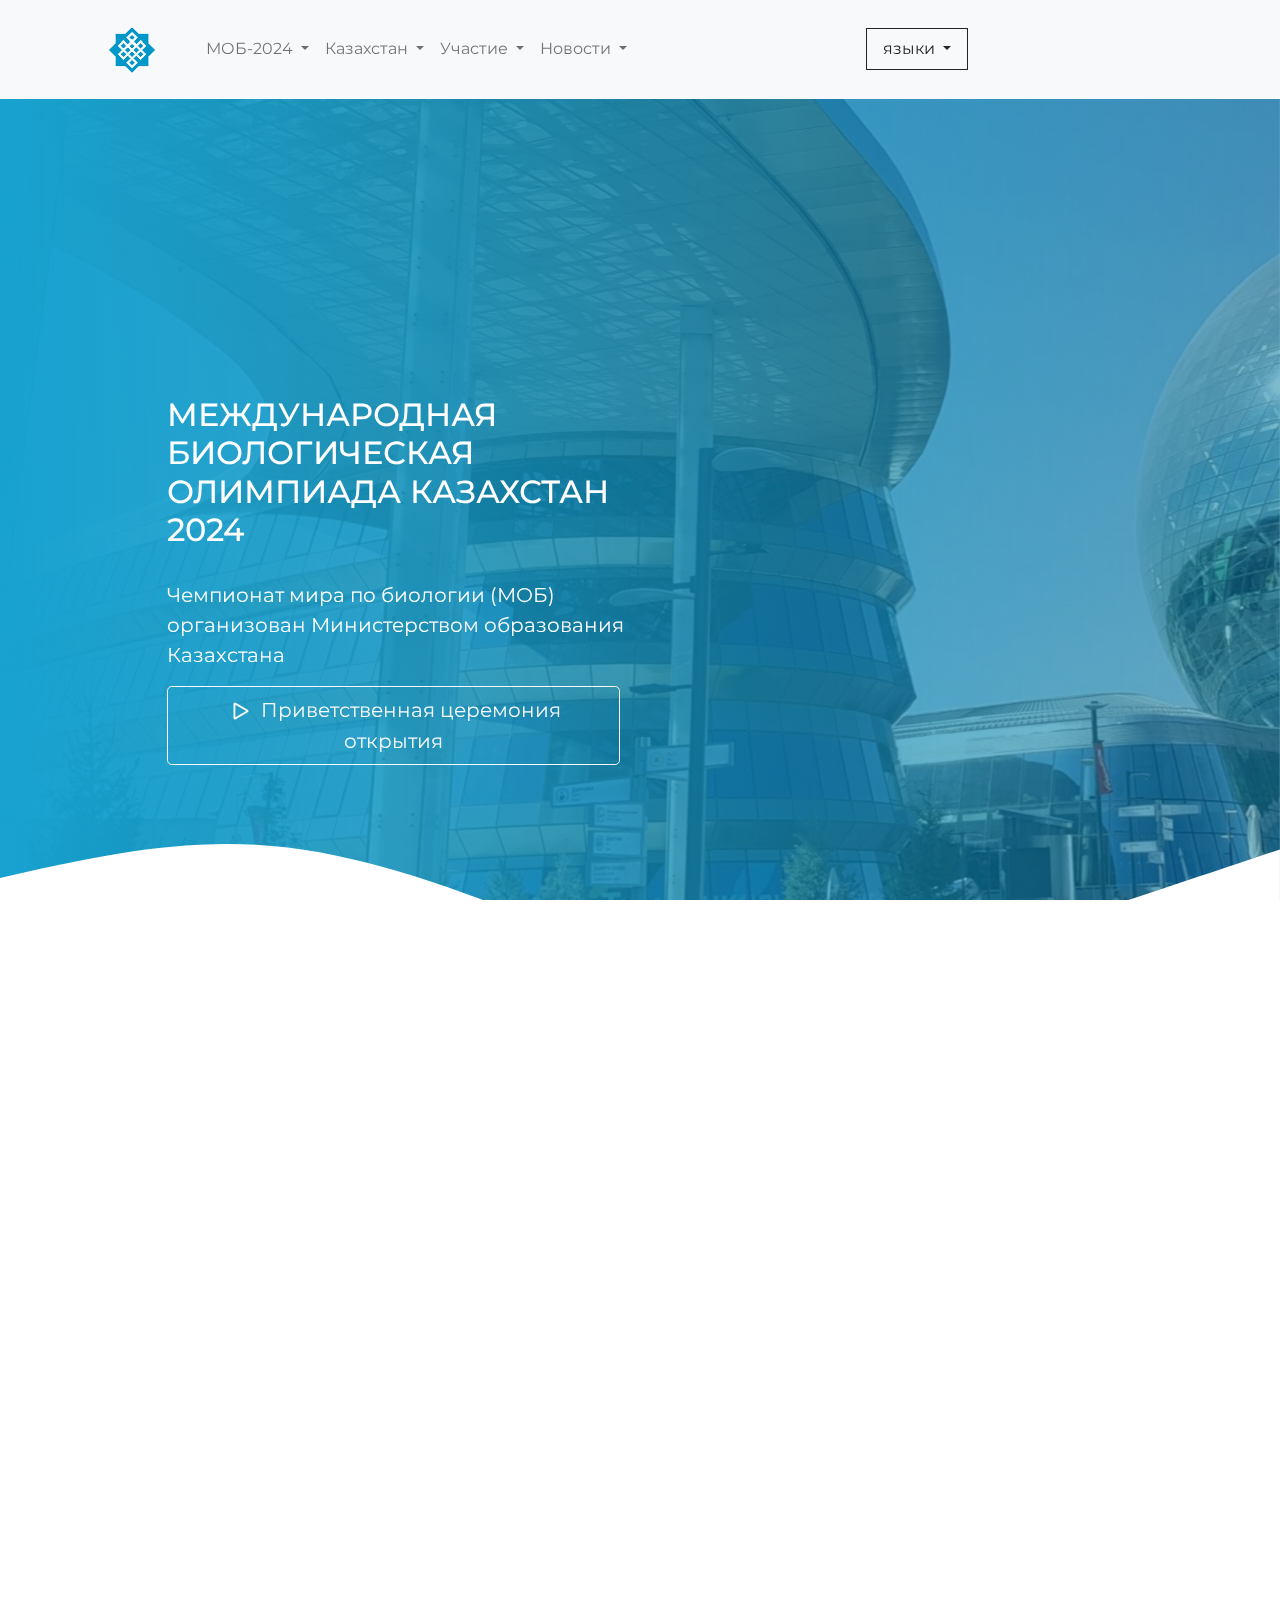
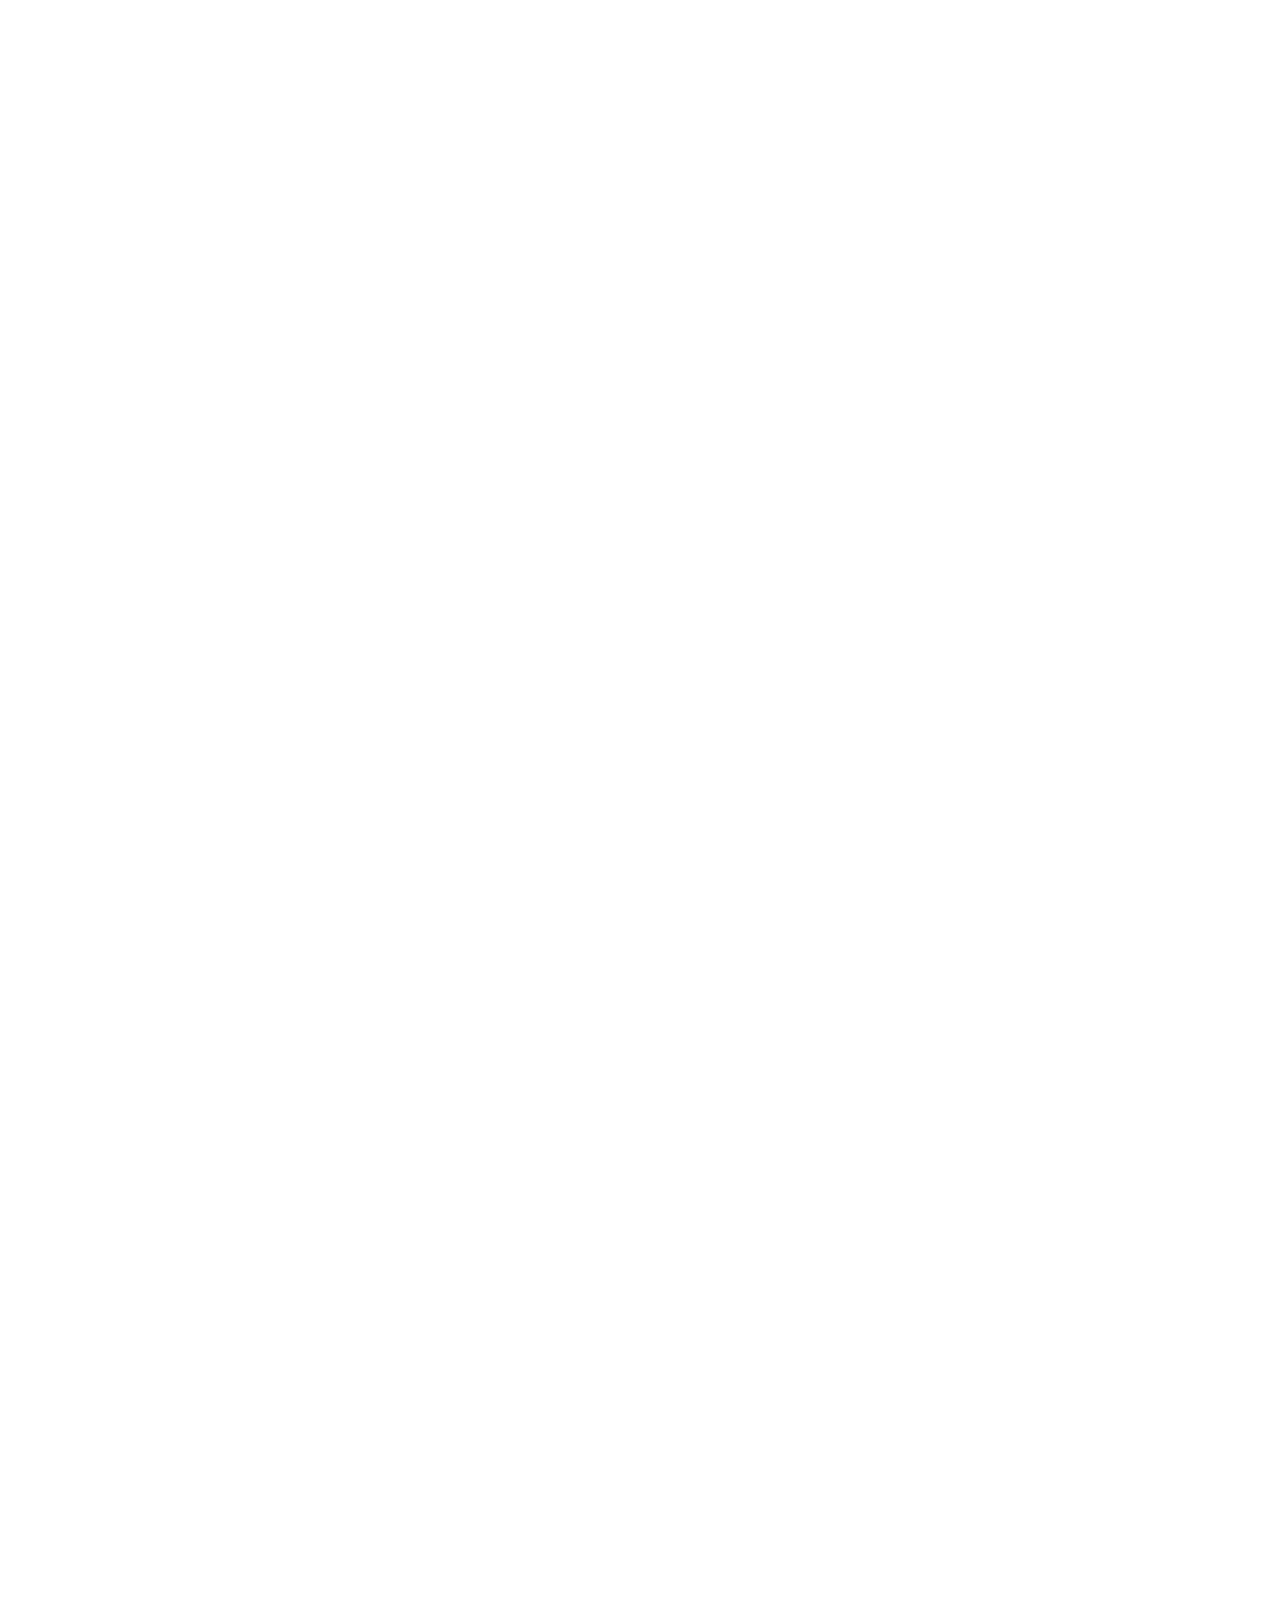
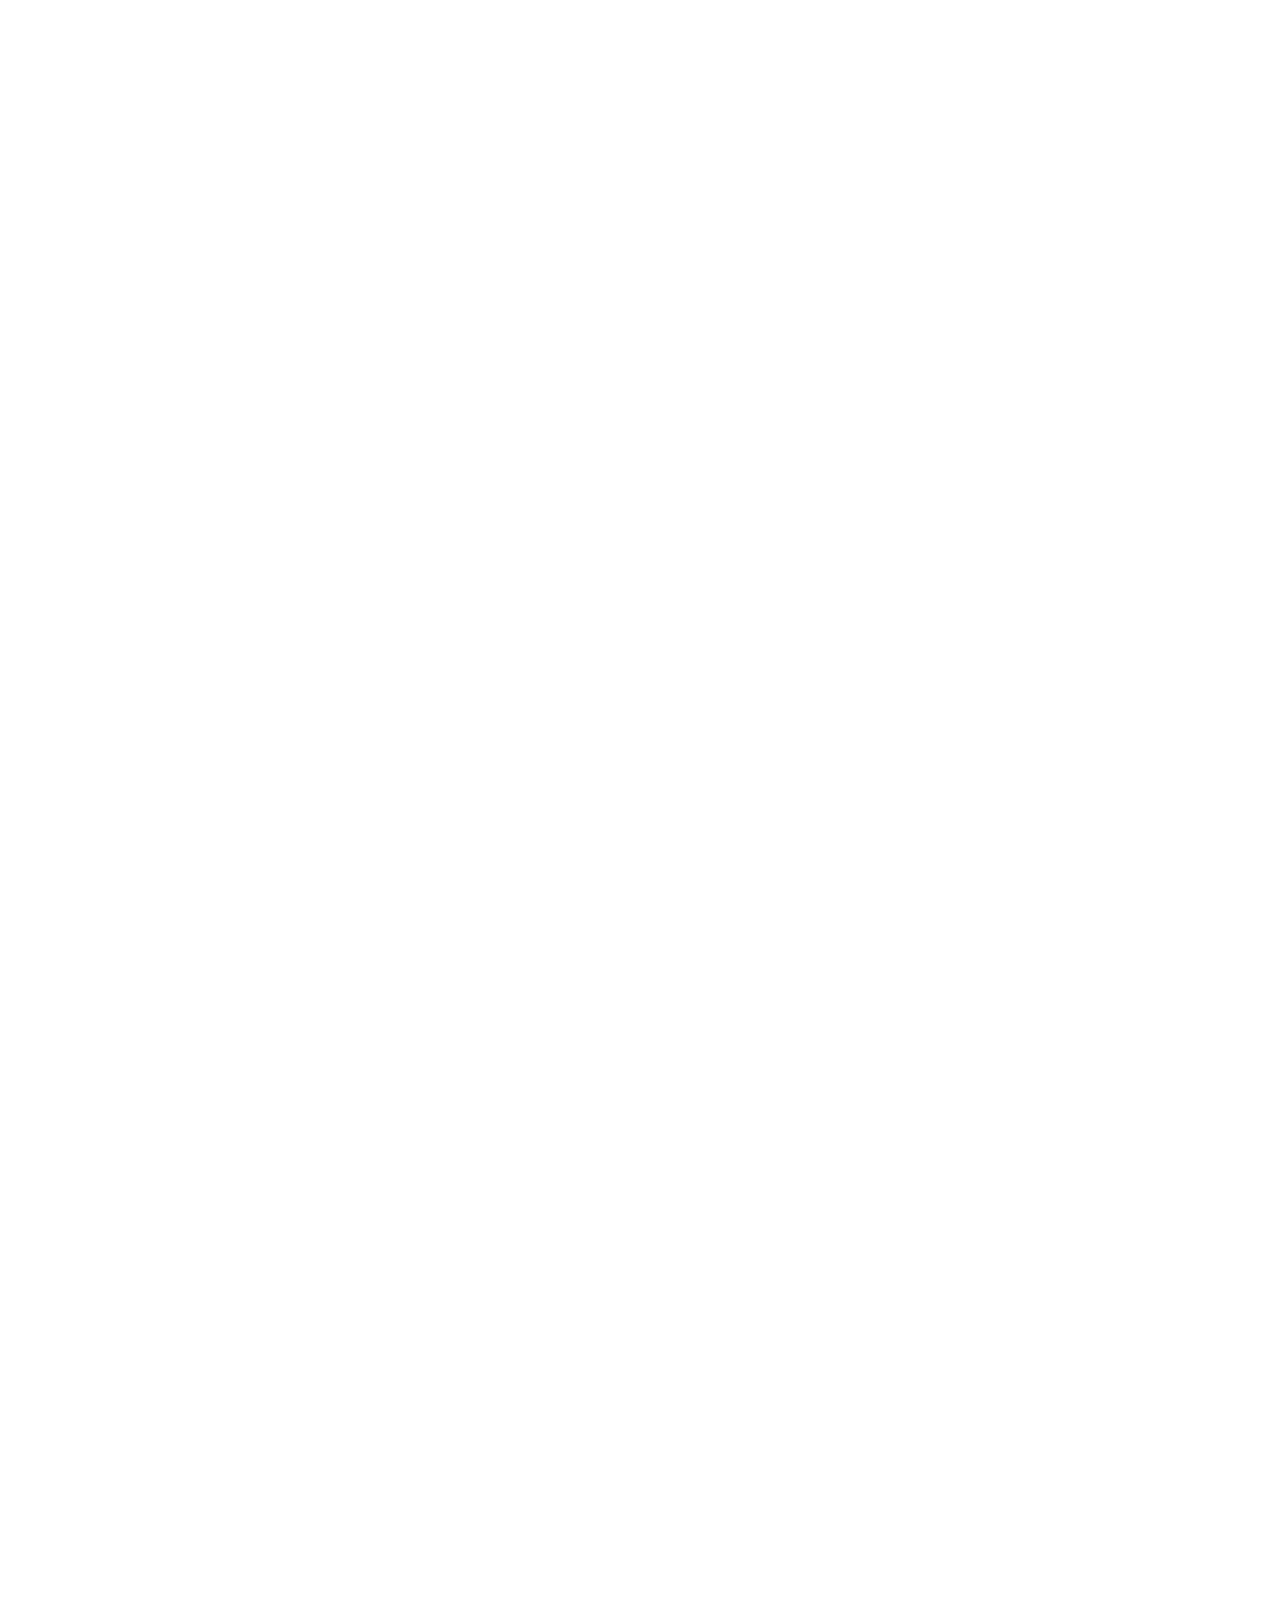
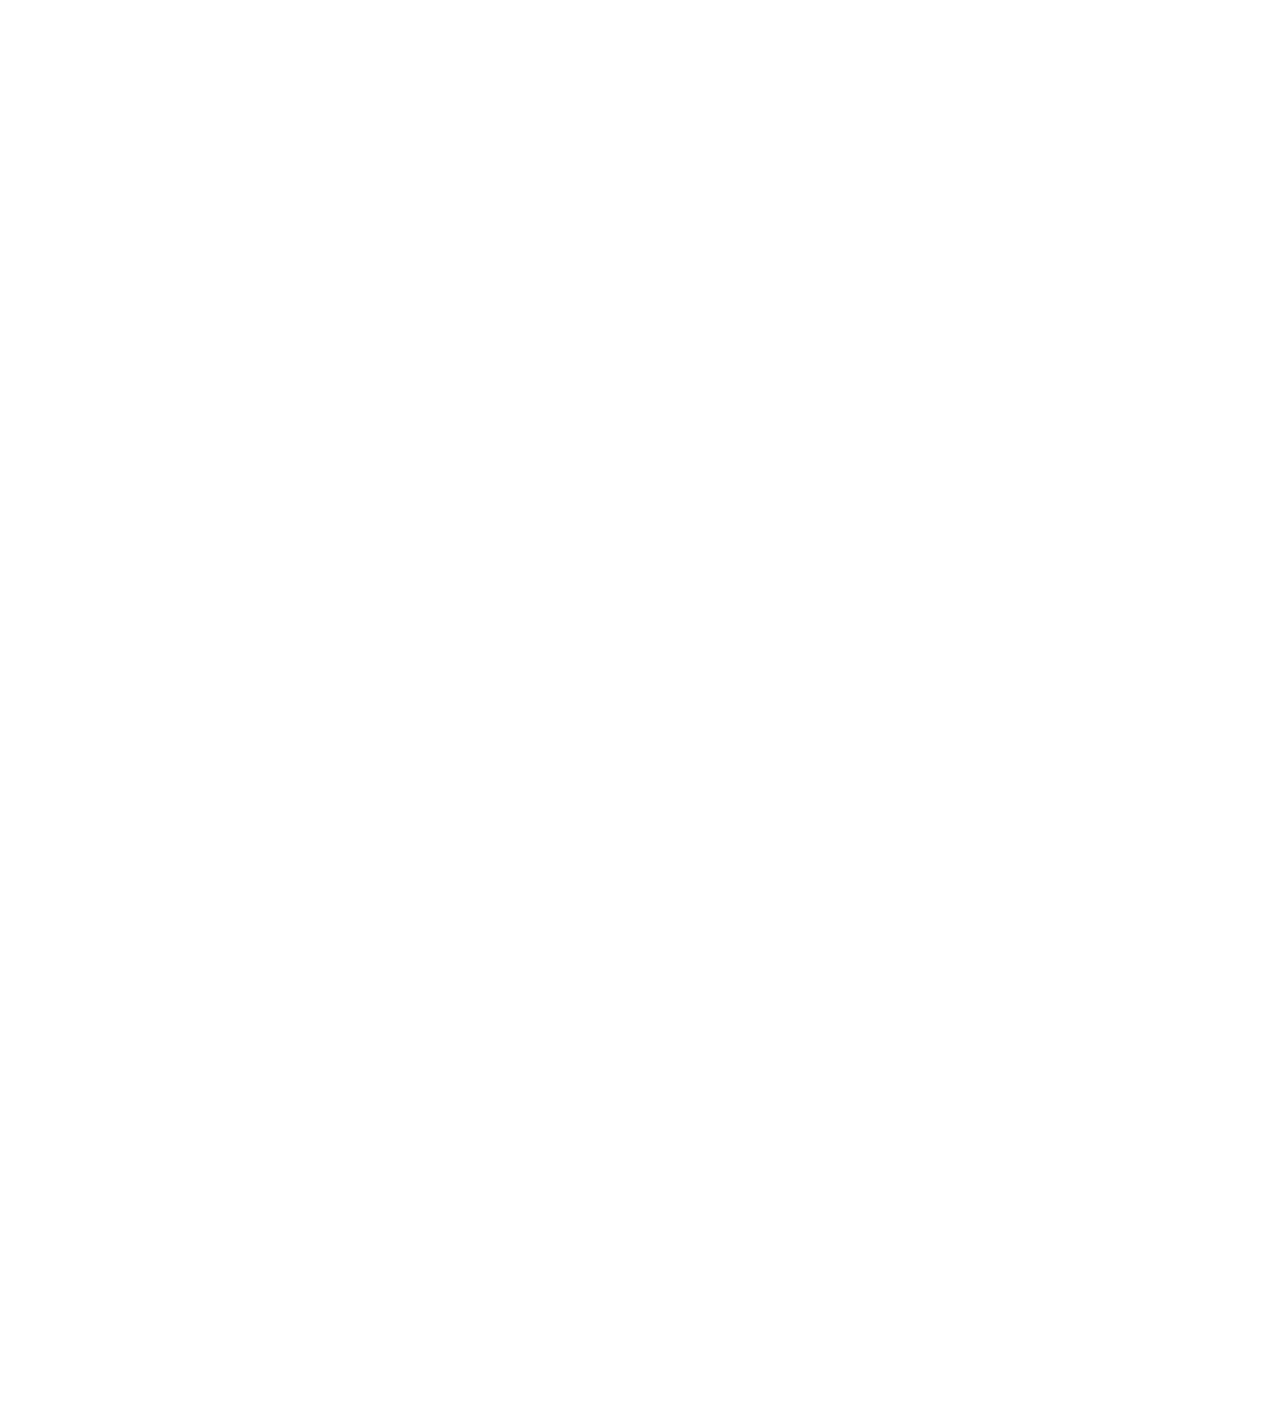
==== kz/index.html @ 4507d961 "new lang(ru) & features" ====
<!doctype html>
<html lang="en">
<head>
    <meta charset="UTF-8">
    <meta name="viewport"
          content="width=device-width, user-scalable=no, initial-scale=1.0, maximum-scale=1.0, minimum-scale=1.0">
    <meta http-equiv="X-UA-Compatible" content="ie=edge">
    <title id="index_main_title">МОБ2024</title>

    <link rel="shortcut icon" type="image/x-icon" href="../img/logos/logo_cut.ico"/>

    <link rel="stylesheet" href="../css/bootstrap.min.css">
    <link rel="stylesheet" href="../css/style.css">

    <link rel="preconnect" href="https://fonts.googleapis.com">
    <link rel="preconnect" href="https://fonts.gstatic.com" crossorigin>
    <link href="https://fonts.googleapis.com/css2?family=Kanit:wght@500&family=Montserrat:wght@500&display=swap"
          rel="stylesheet">
</head>
<body>

<nav class="navbar navbar-expand-lg navbar-light bg-light sticky-top">
    <div class="container">
        <a class="navbar-brand" href="index.html">
            <img src="../img/logos/logo.png" width="100" alt="">
        </a>
        <button class="navbar-toggler" type="button" data-bs-toggle="collapse" data-bs-target="#navbarNavDropdown"
                aria-controls="navbarNavDropdown" aria-expanded="false" aria-label="Toggle navigation">
            <span class="navbar-toggler-icon"></span>
        </button>
        <div class="collapse navbar-collapse" id="navbarNavDropdown">
            <ul class="navbar-nav">
                <li class="nav-item dropdown">
                    <a class="nav-link dropdown-toggle" href="#" id="navbarDropdownMenuLink1" role="button"
                       data-bs-toggle="dropdown" aria-expanded="false">
                        МОБ-2024
                    </a>
                    <ul class="dropdown-menu" aria-labelledby="navbarDropdownMenuLink1">
                        <li>
                            <a class="dropdown-item" href="orgs_and_hosts.html"
                               id="navbarDropdownMenuLink1_org_and_hosts">
                                Организаторы & Ведущие
                            </a>
                        </li>
                    </ul>
                </li>
                <li class="nav-item dropdown">
                    <a class="nav-link dropdown-toggle" href="#" id="navbarDropdownMenuLink2" role="button"
                       data-bs-toggle="dropdown" aria-expanded="false">
                        Казахстан
                    </a>
                    <ul class="dropdown-menu" aria-labelledby="navbarDropdownMenuLink2">
                        <li>
                            <a class="dropdown-item" href="about_kz.html" id="navbarDropdownMenuLink2_about_kz">
                                О Казахстане
                            </a>
                        </li>
                    </ul>
                </li>
                <li class="nav-item dropdown">
                    <a class="nav-link dropdown-toggle" href="#" id="navbarDropdownMenuLink3" role="button"
                       data-bs-toggle="dropdown" aria-expanded="false">
                        Участие
                    </a>
                    <ul class="dropdown-menu" aria-labelledby="navbarDropdownMenuLink3">
                        <li><a class="dropdown-item" href="#">Action</a></li>
                        <li><a class="dropdown-item" href="#">Another action</a></li>
                        <li><a class="dropdown-item" href="#">Something else here</a></li>
                    </ul>
                </li>
                <li class="nav-item dropdown">
                    <a class="nav-link dropdown-toggle" href="#" id="navbarDropdownMenuLink4" role="button"
                       data-bs-toggle="dropdown" aria-expanded="false">
                        Новости
                    </a>
                    <ul class="dropdown-menu" aria-labelledby="navbarDropdownMenuLink4">
                        <li><a class="dropdown-item" href="#">Action</a></li>
                        <li><a class="dropdown-item" href="#">Another action</a></li>
                        <li><a class="dropdown-item" href="#">Something else here</a></li>
                    </ul>
                </li>
            </ul>
            <div class="nav-item dropdown mx-auto border border-dark">
                <a class="nav-link dropdown-toggle text-dark" href="#" id="navbarDropdownMenuLink5" role="button"
                   data-bs-toggle="dropdown" aria-expanded="false">
                    языки
                </a>
                <ul class="dropdown-menu" aria-labelledby="navbarDropdownMenuLink5" style="min-width: 8.5rem">
                    <li>
                        <a class="dropdown-item text-center" href="#">
                            <img
                                    src="https://flagcdn.com/kz.svg"
                                    width="30"
                                    alt="Kazakhstan">
                            kz
                        </a>
                    </li>
                    <li>
                        <a class="dropdown-item text-center" href="index.html">
                            <img
                                    src="https://flagcdn.com/ru.svg"
                                    width="30"
                                    alt="Russia">
                            ru
                        </a>
                    </li>
                    <li>
                        <a class="dropdown-item text-center" href="../index.html">
                            <img
                                    src="https://flagcdn.com/gb.svg"
                                    width="30"
                                    alt="United Kingdom">
                            en
                        </a>
                    </li>
                </ul>
            </div>
        </div>
    </div>
</nav>

<header class="page-header gradient d-flex flex-column justify-content-between">
    <div class="container">
        <div class="row align-items-center justify-content-center">
            <div class="col-md-5">
                <h2 id="index_header_title">
                    МЕЖДУНАРОДНАЯ БИОЛОГИЧЕСКАЯ ОЛИМПИАДА КАЗАХСТАН 2024
                </h2><br>
                <p id="index_header_description">
                    Чемпионат мира по биологии (МОБ) организован Министерством образования Казахстана
                </p>
                <div class="btn-group me-2" role="group" aria-label="Second group">
                    <button type="button" class="btn btn-outline-light btn-lg" data-bs-toggle="modal"
                            data-bs-target="#exampleModalToggle">
                        <svg xmlns="http://www.w3.org/2000/svg" width="30" height="30" fill="currentColor"
                             class="bi bi-play" viewBox="0 0 16 16">
                            <path d="M10.804 8 5 4.633v6.734L10.804 8zm.792-.696a.802.802 0 0 1 0 1.392l-6.363 3.692C4.713 12.69 4 12.345 4 11.692V4.308c0-.653.713-.998 1.233-.696l6.363 3.692z"/>
                        </svg>
                        <span id="index_header_opening_video">Приветственная церемония открытия</span>
                    </button>
                    <!--                    <button type="button" class="btn btn-outline-light btn-lg align-items-center">-->
                    <!--                        <svg xmlns="http://www.w3.org/2000/svg" width="26" height="26" fill="currentColor"-->
                    <!--                             class="bi bi-play" viewBox="0 0 16 16">-->
                    <!--                            <path d="M10.804 8 5 4.633v6.734L10.804 8zm.792-.696a.802.802 0 0 1 0 1.392l-6.363 3.692C4.713 12.69 4 12.345 4 11.692V4.308c0-.653.713-.998 1.233-.696l6.363 3.692z"/>-->
                    <!--                        </svg>-->
                    <!--                        Closing Ceremony-->
                    <!--                    </button>-->
                </div>
            </div>
            <div class="col-md-5">
            </div>
        </div>
    </div>
    <div class="wave_image">
        <svg xmlns="http://www.w3.org/2000/svg" viewBox="0 0 1440 319">
            <path transform="translate(0 -1)" fill="#fff" fill-opacity="1"
                  d="M0,128L48,117.3C96,107,192,85,288,90.7C384,96,480,128,576,165.3C672,203,768,245,864,250.7C960,256,1056,224,1152,192C1248,160,1344,128,1392,112L1440,96L1440,320L1392,320C1344,320,1248,320,1152,320C1056,320,960,320,864,320C768,320,672,320,576,320C480,320,384,320,288,320C192,320,96,320,48,320L0,320Z"></path>
        </svg>
    </div>
</header>

<!-- Modal (contains video) -->
<div class="modal fade" id="exampleModalToggle" aria-hidden="true" aria-labelledby="exampleModalToggleLabel"
     tabindex="-1">
    <div class="modal-dialog modal-dialog-centered">
        <div class="modal-content">
            <div class="modal-header text-center">
                <h5 class="modal-title" id="exampleModalToggleLabel">Приветственная церемония открытия</h5>
                <button type="button" class="btn-close" data-bs-dismiss="modal" aria-label="Close"
                        onclick="stopVideos()"></button>
            </div>
            <div class="modal-body">
                <div class="embed-responsive embed-responsive-16by9">
                    <iframe class="embed-responsive-item w-100" height="300px"
                            src="https://www.youtube.com/embed/cA_b0V_CuaI?autoplay=1&mute=1" loading="lazy"
                            allowfullscreen></iframe>
                </div>
            </div>
        </div>
    </div>
</div>
<!-- Modal End -->

<section class="info-elements">
    <div class="container pt-2">
        <div class="row g-5 align-items-center justify-content-around m-0"
             style="border: 2px solid #4A4A4B; border-radius: 5px">
            <div class="col-md-3 d-flex flex-column">
                <div class="p-2">
                    <svg xmlns="http://www.w3.org/2000/svg" width="60" height="60" fill="currentColor"
                         class="bi bi-calendar" viewBox="0 0 16 16">
                        <path d="M3.5 0a.5.5 0 0 1 .5.5V1h8V.5a.5.5 0 0 1 1 0V1h1a2 2 0 0 1 2 2v11a2 2 0 0 1-2 2H2a2 2 0 0 1-2-2V3a2 2 0 0 1 2-2h1V.5a.5.5 0 0 1 .5-.5zM1 4v10a1 1 0 0 0 1 1h12a1 1 0 0 0 1-1V4H1z"/>
                    </svg>
                </div>
                <div class="p-2">
                    <span id="index_info-elements_date_title"> Дата </span>
                </div>
                <div class="p-2">
                    <p class="fw-bold" id="index_info-elements_date_content">с понедельника, 3 июля по 11 июля</p>
                </div>
            </div>
            <div class="col-md-3 d-flex flex-column">
                <div class="p-2">
                    <svg xmlns="http://www.w3.org/2000/svg" width="60" height="60" fill="currentColor"
                         class="bi bi-person-plus" viewBox="0 0 16 16">
                        <path d="M6 8a3 3 0 1 0 0-6 3 3 0 0 0 0 6zm2-3a2 2 0 1 1-4 0 2 2 0 0 1 4 0zm4 8c0 1-1 1-1 1H1s-1 0-1-1 1-4 6-4 6 3 6 4zm-1-.004c-.001-.246-.154-.986-.832-1.664C9.516 10.68 8.289 10 6 10c-2.29 0-3.516.68-4.168 1.332-.678.678-.83 1.418-.832 1.664h10z"/>
                        <path fill-rule="evenodd"
                              d="M13.5 5a.5.5 0 0 1 .5.5V7h1.5a.5.5 0 0 1 0 1H14v1.5a.5.5 0 0 1-1 0V8h-1.5a.5.5 0 0 1 0-1H13V5.5a.5.5 0 0 1 .5-.5z"/>
                    </svg>
                </div>
                <div class="p-2">
                    <span id="index_info-elements_participants_title"> Участники </span>
                </div>
                <div class="p-2">
                    <p class="fw-bold" id="index_info-elements_participants_content">1000 студентов, лидеров,
                        наблюдателей и гостей из 80+ стран</p>
                </div>
            </div>
            <div class="col-md-3 d-flex flex-column">
                <div class="p-2">
                    <svg xmlns="http://www.w3.org/2000/svg" width="60" height="60" fill="currentColor"
                         class="bi bi-geo-alt-fill" viewBox="0 0 16 16">
                        <path d="M8 16s6-5.686 6-10A6 6 0 0 0 2 6c0 4.314 6 10 6 10zm0-7a3 3 0 1 1 0-6 3 3 0 0 1 0 6z"/>
                    </svg>
                </div>
                <div class="p-2">
                    <span id="index_info-elements_venue_title"> Место проведения </span>
                </div>
                <div class="p-2">
                    <p class="fw-bold" id="index_info-elements_venue_content">Казахстан, Алматы</p>
                </div>
            </div>
        </div>
    </div>
</section>

<section class="carousel-style-css">
    <svg xmlns="http://www.w3.org/2000/svg" viewBox="0 0 1440 220">
        <path fill="#F5F5F5" fill-opacity="1"
              d="M0,96L120,122.7C240,149,480,203,720,213.3C960,224,1200,192,1320,176L1440,160L1440,320L1320,320C1200,320,960,320,720,320C480,320,240,320,120,320L0,320Z"></path>
    </svg>
    <div id="carouselExampleControls" class="carousel slide pt-5" data-bs-ride="carousel">
        <div class="carousel-inner">
            <div class="carousel-item active">
                <center>
                    <img src="../img/2-mangystau-region.jpg" class="d-block img-fluid" style="width: 60%" alt="...">
                    <div class="carousel-caption d-none d-md-block">
                        <div class="carousel-caption-content">
                            <h5 id="index_carousel_title_1">Метка первого слайда</h5>
                            <p id="index_carousel_content_1">
                                Некоторый репрезентативный заполнитель для первого слайда.
                            </p>
                        </div>
                    </div>
                </center>
            </div>
            <div class="carousel-item">
                <center>
                    <img src="../img/3-jasylkol-lake-almaty-region.jpg" class="d-block img-fluid" style="width: 60%"
                         alt="...">
                    <div class="carousel-caption d-none d-md-block">
                        <div class="carousel-caption-content">
                            <h5 id="index_carousel_title_2">Метка второго слайда</h5>
                            <p id="index_carousel_content_2">
                                Некоторый репрезентативный заполнитель для второго слайда.
                            </p>
                        </div>
                    </div>
                </center>
            </div>
        </div>
        <button class="carousel-control-prev" type="button"
                data-bs-target="#carouselExampleControls"
                data-bs-slide="prev">
            <div class="carousel-control-icon-mdb">
                <span id="carousel-control-icon-mdb-id_1" aria-hidden="true">
                    <svg xmlns="http://www.w3.org/2000/svg" width="26" height="26" fill="currentColor"
                         class="bi bi-arrow-left" viewBox="0 0 16 16">
                        <path fill-rule="evenodd"
                              d="M15 8a.5.5 0 0 0-.5-.5H2.707l3.147-3.146a.5.5 0 1 0-.708-.708l-4 4a.5.5 0 0 0 0 .708l4 4a.5.5 0 0 0 .708-.708L2.707 8.5H14.5A.5.5 0 0 0 15 8z"/>
                    </svg>
                </span>
            </div>
            <span class="visually-hidden">Previous</span>
        </button>
        <button class="carousel-control-next" type="button"
                data-bs-target="#carouselExampleControls"
                data-bs-slide="next">
            <div class="carousel-control-icon-mdb">
                <span id="carousel-control-icon-mdb-id_2" aria-hidden="true">
                    <svg xmlns="http://www.w3.org/2000/svg" width="26" height="26" fill="currentColor"
                         class="bi bi-arrow-right" viewBox="0 0 16 16">
                      <path fill-rule="evenodd"
                            d="M1 8a.5.5 0 0 1 .5-.5h11.793l-3.147-3.146a.5.5 0 0 1 .708-.708l4 4a.5.5 0 0 1 0 .708l-4 4a.5.5 0 0 1-.708-.708L13.293 8.5H1.5A.5.5 0 0 1 1 8z"/>
                    </svg>
                </span>
            </div>
            <span class="visually-hidden">Next</span>
        </button>
    </div>
    <svg xmlns="http://www.w3.org/2000/svg" viewBox="0 0 1440 300">
        <path fill="#F5F5F5" fill-opacity="1"
              d="M0,96L120,122.7C240,149,480,203,720,213.3C960,224,1200,192,1320,176L1440,160L1440,0L1320,0C1200,0,960,0,720,0C480,0,240,0,120,0L0,0Z"></path>
    </svg>
</section>

<section class="org_and_spons">
    <div class="text-center p-3">
        <h2 id="index_org_and_spons_main_title">Организаторы & Спонсоры</h2>
    </div>
    <div class="row row-cols-1 row-cols-md-3 g-4 justify-content-center">
        <div class="col">
            <div class="card align-items-center">
                <img src="../img/logos/logo-mon.png" class="card-img-top" alt="...">
                <div class="card-body">
                    <h5 class="card-title" id="index_org_and_spons_mon_title_1">Видение</h5>
                    <p class="card-text" id="index_org_and_spons_mon_content_1">
                        Это более длинная карточка со вспомогательным текстом ниже,
                        который является естественным переходом к дополнительному контенту.
                        Этот контент немного длиннее.
                    </p>
                    <h5 class="card-title" id="index_org_and_spons_mon_title_2">Миссия</h5>
                    <p class="card-text" id="index_org_and_spons_mon_content_2">
                        Разработать инновационную систему образования для общества знаний и
                        глобального конкурентоспособного общества, которое включает все возрастные группы
                        для удовлетворения будущего спроса на рынке труда, путем обеспечения качества продукции
                        министерства образования и предоставления лучших услуг для внутренних и внешних клиентов.
                    </p>
                </div>
            </div>
        </div>
        <div class="col">
            <div class="card align-items-center">
                <img src="../img/logos/logo-daryn.png" class="card-img-top" alt="...">
                <div class="card-body">
                    <h5 class="card-title" id="index_org_and_spons_daryn_title_1">Дарын</h5>
                    <p class="card-text" id="index_org_and_spons_daryn_content_1">
                        Разработать инновационную систему образования для общества знаний и глобального
                        конкурентоспособного общества, которое включает все возрастные группы для удовлетворения
                        будущего спроса на рынке труда,
                        путем обеспечения качества продукции министерства образования и предоставления лучших услуг для
                        внутренних и внешних клиентов.
                    </p>
                </div>
            </div>
        </div>
    </div>
</section>

<section class="programs gradient">
    <svg xmlns="http://www.w3.org/2000/svg" viewBox="0 0 1440 320">
        <path fill="#ffffff" fill-opacity="1"
              d="M0,128L80,144C160,160,320,192,480,192C640,192,800,160,960,149.3C1120,139,1280,149,1360,154.7L1440,160L1440,0L1360,0C1280,0,1120,0,960,0C800,0,640,0,480,0C320,0,160,0,80,0L0,0Z"></path>
    </svg>
    <div class="container w-75">
        <div class="d-flex flex-wrap flex-row mb-3 justify-content-around align-items-center shadow-lg">
            <div class="p-2 text-light">
                <h4 class="fs-5 fw-bold" id="index_programs_title">Программа</h4>
            </div>
            <div class="p-2 text-light">
                <p class="fs-5 fw-bold" id="index_programs_students_title">Студенты</p>
                <a href="#">
                    <span id="index_programs_students_link">Узнать больше</span>
                    <svg xmlns="http://www.w3.org/2000/svg" width="16" height="16" fill="currentColor"
                         class="bi bi-caret-right" viewBox="0 0 16 16">
                        <path d="M6 12.796V3.204L11.481 8 6 12.796zm.659.753 5.48-4.796a1 1 0 0 0 0-1.506L6.66 2.451C6.011 1.885 5 2.345 5 3.204v9.592a1 1 0 0 0 1.659.753z"/>
                    </svg>
                </a>
            </div>
            <div class="p-2 text-light">
                <p class="fs-5 fw-bold" id="index_programs_jury_title">Жюри</p>
                <a href="#">
                    <span id="index_programs_jury_link">Узнать больше</span>
                    <svg xmlns="http://www.w3.org/2000/svg" width="16" height="16" fill="currentColor"
                         class="bi bi-caret-right" viewBox="0 0 16 16">
                        <path d="M6 12.796V3.204L11.481 8 6 12.796zm.659.753 5.48-4.796a1 1 0 0 0 0-1.506L6.66 2.451C6.011 1.885 5 2.345 5 3.204v9.592a1 1 0 0 0 1.659.753z"/>
                    </svg>
                </a>
            </div>
        </div>
    </div>
    <!--    <svg xmlns="http://www.w3.org/2000/svg" viewBox="0 0 1440 320">-->
    <!--        <path fill="#ffffff" fill-opacity="1"-->
    <!--              d="M0,128L80,144C160,160,320,192,480,192C640,192,800,160,960,149.3C1120,139,1280,149,1360,154.7L1440,160L1440,320L1360,320C1280,320,1120,320,960,320C800,320,640,320,480,320C320,320,160,320,80,320L0,320Z"></path>-->
    <!--    </svg>-->
</section>

<section class="feature gradient">
    <!--    <svg xmlns="http://www.w3.org/2000/svg" viewBox="0 0 1440 319.8">-->
    <!--        <path fill="#ffffff" fill-opacity="1"-->
    <!--              d="M0,224L48,229.3C96,235,192,245,288,218.7C384,192,480,128,576,117.3C672,107,768,149,864,154.7C960,160,1056,128,1152,128C1248,128,1344,160,1392,176L1440,192L1440,0L1392,0C1344,0,1248,0,1152,0C1056,0,960,0,864,0C768,0,672,0,576,0C480,0,384,0,288,0C192,0,96,0,48,0L0,0Z"></path>-->
    <!--    </svg>-->
    <div class="container">
        <div class="row align-items-center pt-3">
            <div class="col-md-6 text-center">
                <img src="../img/exams.webp" class="img-fluid w-75" style="opacity: 0.85" alt="">
            </div>
            <div class="col-md-6">
                <h1 class="my-3" id="index_feature_title">
                    Экспериментальные Экзамены – Формат
                </h1>
                <ul>
                    <li id="index_feature_ul_li_1">
                        Экзамены для эксперимента будут проводиться в 4 слота в один и тот же день
                    </li>
                    <li id="index_feature_ul_li_2">
                        После каждого слота будет часовой перерыв на перекус/обед/транспорт до следующего экзаменационного зала
                    </li>
                    <li id="index_feature_ul_li_3">
                        Все студенты получат список оборудования и контрольный список для проверки наличия предметов за 10 минут до начала экзамена
                    </li>
                    <li id="index_feature_ul_li_4">
                        В общей сложности 80 стран-участниц (ожидается) будут разделены на четыре группы (A, B, C, D), состоящие из 20 стран / 80 студентов в каждой
                    </li>
                </ul>
                <ol>
                    <li id="index_feature_ol_li_1">
                        Группа останется неизменной на все экзаменационные дни
                    </li>
                    <li id="index_feature_ol_li_2">
                        Группы будут идентифицироваться по разным цветам одежды
                    </li>
                    <li id="index_feature_ol_li_3">
                        Группы не будут взаимодействовать друг с другом при переходе от одного экзамена к другому
                    </li>
                </ol>
            </div>
        </div>
    </div>
    <svg xmlns="http://www.w3.org/2000/svg" viewBox="0 0 1440 310">
        <path fill="#ffffff" fill-opacity="1"
              d="M0,224L48,229.3C96,235,192,245,288,218.7C384,192,480,128,576,117.3C672,107,768,149,864,154.7C960,160,1056,128,1152,128C1248,128,1344,160,1392,176L1440,192L1440,320L1392,320C1344,320,1248,320,1152,320C1056,320,960,320,864,320C768,320,672,320,576,320C480,320,384,320,288,320C192,320,96,320,48,320L0,320Z"></path>
    </svg>
</section>

<section class="academic_committee">
    <div class="container">
        <div class="text-center p-3">
            <h2 id="index_academic_committee_title">Казахстанский Академический Комитет</h2>
        </div>
        <div class="list-group w-50 mx-auto text-center pb-4" id="list-tab" role="tablist">
            <a class="list-group-item list-group-item-action active" id="list-sci-com-list"
               data-bs-toggle="list" href="#list-sci-com" role="tab" aria-controls="list-sci-com">
                Научный Комитет
            </a>
            <a class="list-group-item list-group-item-action" id="list-adv-panel-list" data-bs-toggle="list"
               href="#list-adv-panel" role="tab" aria-controls="list-adv-panel">
                Консультативная группа МОБ-2024
            </a>
        </div>
        <div class="tab-content" id="nav-tabContent">
            <div class="tab-pane fade show active" id="list-sci-com" role="tabpanel"
                 aria-labelledby="list-sci-com-list">
                <div class="row row-cols-1 row-cols-md-4 g-4">
                    <div class="col">
                        <div class="card">
                            <img src="../img/empty-avatar.png" class="card-img-top" alt="...">
                            <div class="card-body">
                                <h5 class="card-title">Full name</h5>
                                <p class="card-text">Lorem ipsum dolor sit amet.</p>
                            </div>
                        </div>
                    </div>
                    <div class="col">
                        <div class="card">
                            <img src="../img/empty-avatar.png" class="card-img-top" alt="...">
                            <div class="card-body">
                                <h5 class="card-title">Full name</h5>
                                <p class="card-text">Lorem ipsum dolor sit amet.</p>
                            </div>
                        </div>
                    </div>
                    <div class="col">
                        <div class="card">
                            <img src="../img/empty-avatar.png" class="card-img-top" alt="...">
                            <div class="card-body">
                                <h5 class="card-title">Full name</h5>
                                <p class="card-text">Lorem ipsum dolor sit amet.</p>
                            </div>
                        </div>
                    </div>
                    <div class="col">
                        <div class="card">
                            <img src="../img/empty-avatar.png" class="card-img-top" alt="...">
                            <div class="card-body">
                                <h5 class="card-title">Full name</h5>
                                <p class="card-text">Lorem ipsum dolor sit amet.</p>
                            </div>
                        </div>
                    </div>
                </div>
            </div>
            <div class="tab-pane fade" id="list-adv-panel" role="tabpanel"
                 aria-labelledby="list-adv-panel-list">
                <div class="row row-cols-1 row-cols-md-4 g-4">
                    <div class="col">
                        <div class="card">
                            <img src="../img/empty-avatar.png" class="card-img-top" alt="...">
                            <div class="card-body">
                                <h5 class="card-title">Full name</h5>
                                <p class="card-text">Lorem ipsum dolor sit amet.</p>
                            </div>
                        </div>
                    </div>
                    <div class="col">
                        <div class="card">
                            <img src="../img/empty-avatar.png" class="card-img-top" alt="...">
                            <div class="card-body">
                                <h5 class="card-title">Full name</h5>
                                <p class="card-text">Lorem ipsum dolor sit amet.</p>
                            </div>
                        </div>
                    </div>
                    <div class="col">
                        <div class="card">
                            <img src="../img/empty-avatar.png" class="card-img-top" alt="...">
                            <div class="card-body">
                                <h5 class="card-title">Full name</h5>
                                <p class="card-text">Lorem ipsum dolor sit amet.</p>
                            </div>
                        </div>
                    </div>
                    <div class="col">
                        <div class="card">
                            <img src="../img/empty-avatar.png" class="card-img-top" alt="...">
                            <div class="card-body">
                                <h5 class="card-title">Full name</h5>
                                <p class="card-text">Lorem ipsum dolor sit amet.</p>
                            </div>
                        </div>
                    </div>
                    <div class="col">
                        <div class="card">
                            <img src="../img/empty-avatar.png" class="card-img-top" alt="...">
                            <div class="card-body">
                                <h5 class="card-title">Full name</h5>
                                <p class="card-text">Lorem ipsum dolor sit amet.</p>
                            </div>
                        </div>
                    </div>
                    <div class="col">
                        <div class="card">
                            <img src="../img/empty-avatar.png" class="card-img-top" alt="...">
                            <div class="card-body">
                                <h5 class="card-title">Full name</h5>
                                <p class="card-text">Lorem ipsum dolor sit amet.</p>
                            </div>
                        </div>
                    </div>
                    <div class="col">
                        <div class="card">
                            <img src="../img/empty-avatar.png" class="card-img-top" alt="...">
                            <div class="card-body">
                                <h5 class="card-title">Full name</h5>
                                <p class="card-text">Lorem ipsum dolor sit amet.</p>
                            </div>
                        </div>
                    </div>
                    <div class="col">
                        <div class="card">
                            <img src="../img/empty-avatar.png" class="card-img-top" alt="...">
                            <div class="card-body">
                                <h5 class="card-title">Full name</h5>
                                <p class="card-text">Lorem ipsum dolor sit amet.</p>
                            </div>
                        </div>
                    </div>
                </div>
            </div>
        </div>
    </div>
</section>

<section class="gallery">
    <svg xmlns="http://www.w3.org/2000/svg" viewBox="0 0 1440 320">
        <path fill="#ffffff" fill-opacity="1"
              d="M0,160L48,138.7C96,117,192,75,288,90.7C384,107,480,181,576,181.3C672,181,768,107,864,106.7C960,107,1056,181,1152,208C1248,235,1344,213,1392,202.7L1440,192L1440,0L1392,0C1344,0,1248,0,1152,0C1056,0,960,0,864,0C768,0,672,0,576,0C480,0,384,0,288,0C192,0,96,0,48,0L0,0Z"></path>
    </svg>
    <div class="container">
        <div class="row">
            <div class="col-md-10">
                <h1 id="index_gallery_title">Gallery for some demonstration</h1>
                <p>
                    Lorem ipsum dolor sit amet, consectetur adipisicing elit.
                    Ad, aut beatae blanditiis deleniti in laboriosam
                    obcaecati porro sint voluptatem voluptatibus.
                </p>
            </div>
        </div>
        <div class="row mt-3 g-3 pb-5">
            <div class="col-md-4">
                <img src="../img/gallery/1-aktau-mountains-alamty-region.jpg" alt="Gallery image"
                     class="img-fluid">
            </div>
            <div class="col-md-4">
                <img src="../img/gallery/1-aktau-mountains-alamty-region.jpg" alt="Gallery image"
                     class="img-fluid">
            </div>
            <div class="col-md-4">
                <img src="../img/gallery/1-aktau-mountains-alamty-region.jpg" alt="Gallery image"
                     class="img-fluid">
            </div>
        </div>
        <!--        <div class="row mt-5 pb-5 justify-content-end">-->
        <!--            <div class="col-md-2">-->
        <!--                <button type="button" class="btn btn-outline-secondary">-->
        <!--                    See all works-->
        <!--                </button>-->
        <!--            </div>-->
        <!--        </div>-->
    </div>
</section>

<footer class="gradient">
    <div class="container text-center">
        <div class="row">
            <div class="col d-flex flex-column">
                <div class="p-2 text-start">
                    <a class="navbar-brand" href="index.html" style="border-left: 6px solid white">
                        <img src="../img/logos/logo_white.png" style="color: white" width="100" alt="">
                    </a>
                </div>
                <div class="p-2 text-start">
                    <p style="font-size: 14px;" id="index_footer_title">
                        Казахстан имеет честь принимать 35-ю МОБ, самую престижную в мире научную олимпиаду, в 2024 году
                    </p>
                </div>
            </div>
            <div class="col pt-3 d-flex flex-column align-items-center">
                <div class="p-2 text-start">
                    <h6 id="index_footer_1_title">МОБ-2024</h6>
                </div>
                <div class="p-2 text-start">
                    <ul>
                        <li>
                            <a href="orgs_and_hosts.html" id="index_footer_1_link_1">
                                Организаторы & Ведущие
                            </a>
                        </li>
                    </ul>
                </div>
            </div>
            <div class="col pt-3 d-flex flex-column align-items-center">
                <div class="p-2 text-start">
                    <h6 id="index_footer_2_title">Казахстан</h6>
                </div>
                <div class="p-2 text-start">
                    <ul>
                        <li>
                            <a href="about_kz.html" id="index_footer_2_link_1">
                                О Казахстане
                            </a>
                        </li>
                    </ul>
                </div>
            </div>
            <div class="col pt-3 d-flex flex-column align-items-center">
                <div class="p-2 text-start">
                    <h6 id="index_footer_3_title">Участие</h6>
                </div>
                <div class="p-2 text-start">
                    <ul>
                        <li>
                        </li>
                    </ul>
                </div>
            </div>
            <div class="col pt-3 d-flex flex-column align-items-center">
                <div class="p-2 text-start">
                    <h6 id="index_footer_4_title">Новости</h6>
                </div>
                <div class="p-2 text-start">
                    <ul>
                        <li>
                        </li>
                    </ul>
                </div>
            </div>
            <div class="col pt-3 d-flex flex-column align-items-center">
                <div class="p-2 text-start">
                    <h6 id="index_footer_5_title">Социальные сети</h6>
                </div>
                <div class="p-2 text-start">
                    <ul>
                        <li>
                        </li>
                    </ul>
                </div>
            </div>
        </div>
    </div>
</footer>

<script src="../js/bootstrap.min.js"></script>

<!-- To stop video by clicking CloseMark -->
<script>
    const stopVideos = function () {
        let videos = document.querySelectorAll('iframe, video');
        Array.prototype.forEach.call(videos, function (video) {
            if (video.tagName.toLowerCase() === 'video') {
                video.pause();
            } else {
                let src = video.src;
                video.src = src;
            }
        });
    };
</script>

</body>
</html>
---- css/style.css ----
* {
    padding: 0;
    margin: 0;
    box-sizing: border-box;
}

h1,
h2,
h3,
h4,
h5,
h6 {
    margin: 0;
    padding: 0;
}

html,
body {
    height: 100%;
    font-size: 1rem;
    font-family: 'Montserrat', sans-serif;
}

html {
    overflow: hidden;
}

body {
    margin: 0;
    padding: 0;
    perspective: 1px;
    transform-style: preserve-3d;
    overflow: scroll;
    overflow-x: hidden;
}

/* HEADER */
header {
    min-height: 100vh;
    transform-style: inherit;
    width: 100vw;
}

header::before {
    content: '';
    display: block;
    position: absolute;
    left: 0;
    right: 0;
    bottom: 0;
    top: 0;
    z-index: -1;
    transform-origin: center;
    min-height: 100vh;
    background-image: url("../img/expo_1920x1080.jpg");
    background-repeat: no-repeat;
    background-size: auto;

    transform: translateZ(-1px) scale(2);
}

.page-header {
    padding-top: 8.6rem;
    margin-bottom: -1px;
    font-size: 1.25rem;
    color: #ffffff;
}

.page-header .container {
    padding: 10rem 0 0;
}

section {
    transform-style: inherit;
    width: 100vw;
    background-color: #fff;
}

.gradient {
    background: rgb(24, 162, 208);
    background: linear-gradient(
            90deg,
            rgba(24, 162, 208, 1) 0%,
            rgba(3, 117, 154, 0.5) 100%
    );
}

/* INFO-ELEMENTS */
.info-elements {
    color: #4A4A4B;
}

/* FEATURE */
.feature {
    color: #ffffff;
    margin-bottom: -1px;
}

.feature ul {
    margin-left: -1.75rem;
    list-style-type: none;
}

.feature ul li {
    padding-left: 2rem;
    background-image: url("../img/check-mark.svg");
    background-repeat: no-repeat;
    line-height: 2rem;
}

.feature ol li {
    padding-left: 3px;
    line-height: 2rem;
}

/* ORGANISATIONS AND SPONSORS */
.org_and_spons {
    color: #4A4A4B;
    padding-bottom: 5px;
}

/* PROGRAMS */
.programs {
}

.programs .container .d-flex {
    padding: 2rem 0;
}

/* ACADEMIC COMMITTEE */
.academic_committee {
    color: #4A4A4B;
}

.gallery {
    color: #4A4A4B;
    background-color: whitesmoke;
}

.gallery img {
    border-radius: 5%;
}

.list-group-item.active {
    background-color: #19A3D1;
    border-color: #19A3D1;
}

/* FOOTER */
footer .container {
    color: #ffffff;
    font-size: 1rem;
    padding: 1rem;
}

footer ul li {
    list-style-type: none;
    font-size: 12px;
    margin-left: -1.7rem;
}

footer a:hover {
    color: rgba(0, 0, 0, .55);
}

a {
    color: #ffffff;
    text-decoration: none;
}

nav .dropdown-item:active {
    background-color: #0098CA;
}

/* CAROUSEL PART */
.carousel-style-css {
    margin-top: -1px;
}

.carousel-control-icon-mdb {
    padding: 1rem;
    border: 2px solid black;
    border-radius: 100%;
}

.carousel-control-icon-mdb:hover {
    background-color: #212529;
    transition: 0.25s;
}

.carousel-control-icon-mdb:hover > #carousel-control-icon-mdb-id_1 {
    color: #ffffff;
}

.carousel-control-icon-mdb:hover > #carousel-control-icon-mdb-id_2 {
    color: #ffffff;
}

#carousel-control-icon-mdb-id_1 {
    color: black;
}

#carousel-control-icon-mdb-id_2 {
    color: black;
}

#carouselExampleControls {
    background-color: #F5F5F5;
}

.carousel-caption-content {
    color: rgba(0, 0, 0, .55);
    background-color: rgba(255, 255, 255, 0.90);
    padding: 2rem;
    box-shadow: 0 1rem 3rem rgba(0, 0, 0, .175);
}

/* ABOUT KAZAKHSTAN */
.about_kz_1 {
    color: rgba(0, 0, 0, .55);
    background: url("../img/symbols/astana.jpg") no-repeat center;
    background-size: cover;
}

.about_kz_2 {
    color: rgba(0, 0, 0, .55);
    background: url("../img/symbols/kz-flag.jpg") no-repeat center;
    background-size: cover;
}

.about_kz_3 {
    color: rgba(0, 0, 0, .55);
    background: url("../img/symbols/kz-emblem.png") no-repeat center;
    background-size: cover;
}

.about_kz p {
    background-color: rgba(255, 255, 255, 0.80);
    padding: 2rem;
    text-align: left;
    box-shadow: 0 1rem 3rem rgba(0, 0, 0, .175);
}

/* ORGANISATIONS AND HOSTS */
.org_and_hosts {
    color: rgba(0, 0, 0, .55);
}

@media (max-width: 576px) {
    header .container .row .col-md-5 {
        text-align: center;
    }
    header .container .row .col-md-5 .btn-group {
        margin: 0 8px 0;
    }
}

@media (max-width: 768px) {
    .org_and_spons .row .col .card {
        margin: 2rem;
    }
}

@media (max-width: 767px) {
    .academic_committee .container .card {
        width: 70%;
        margin: 0 auto;
    }
}
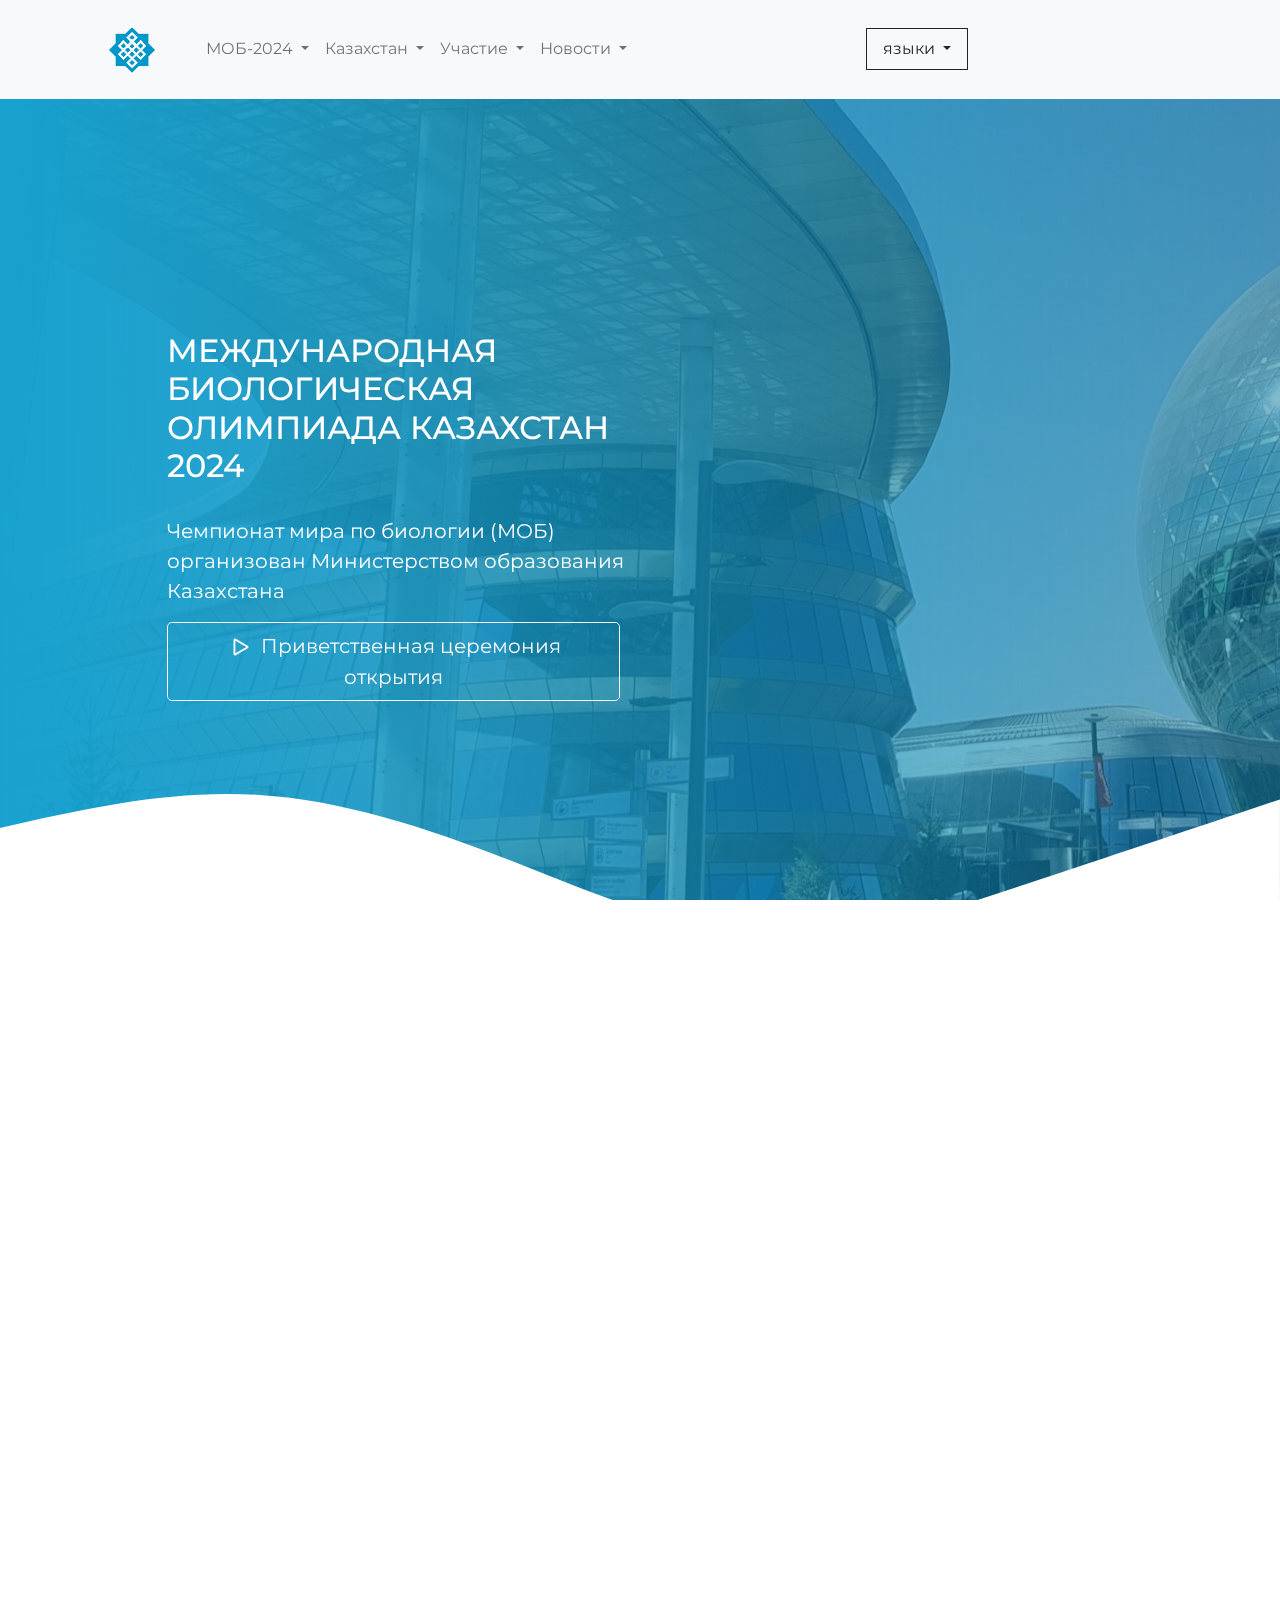
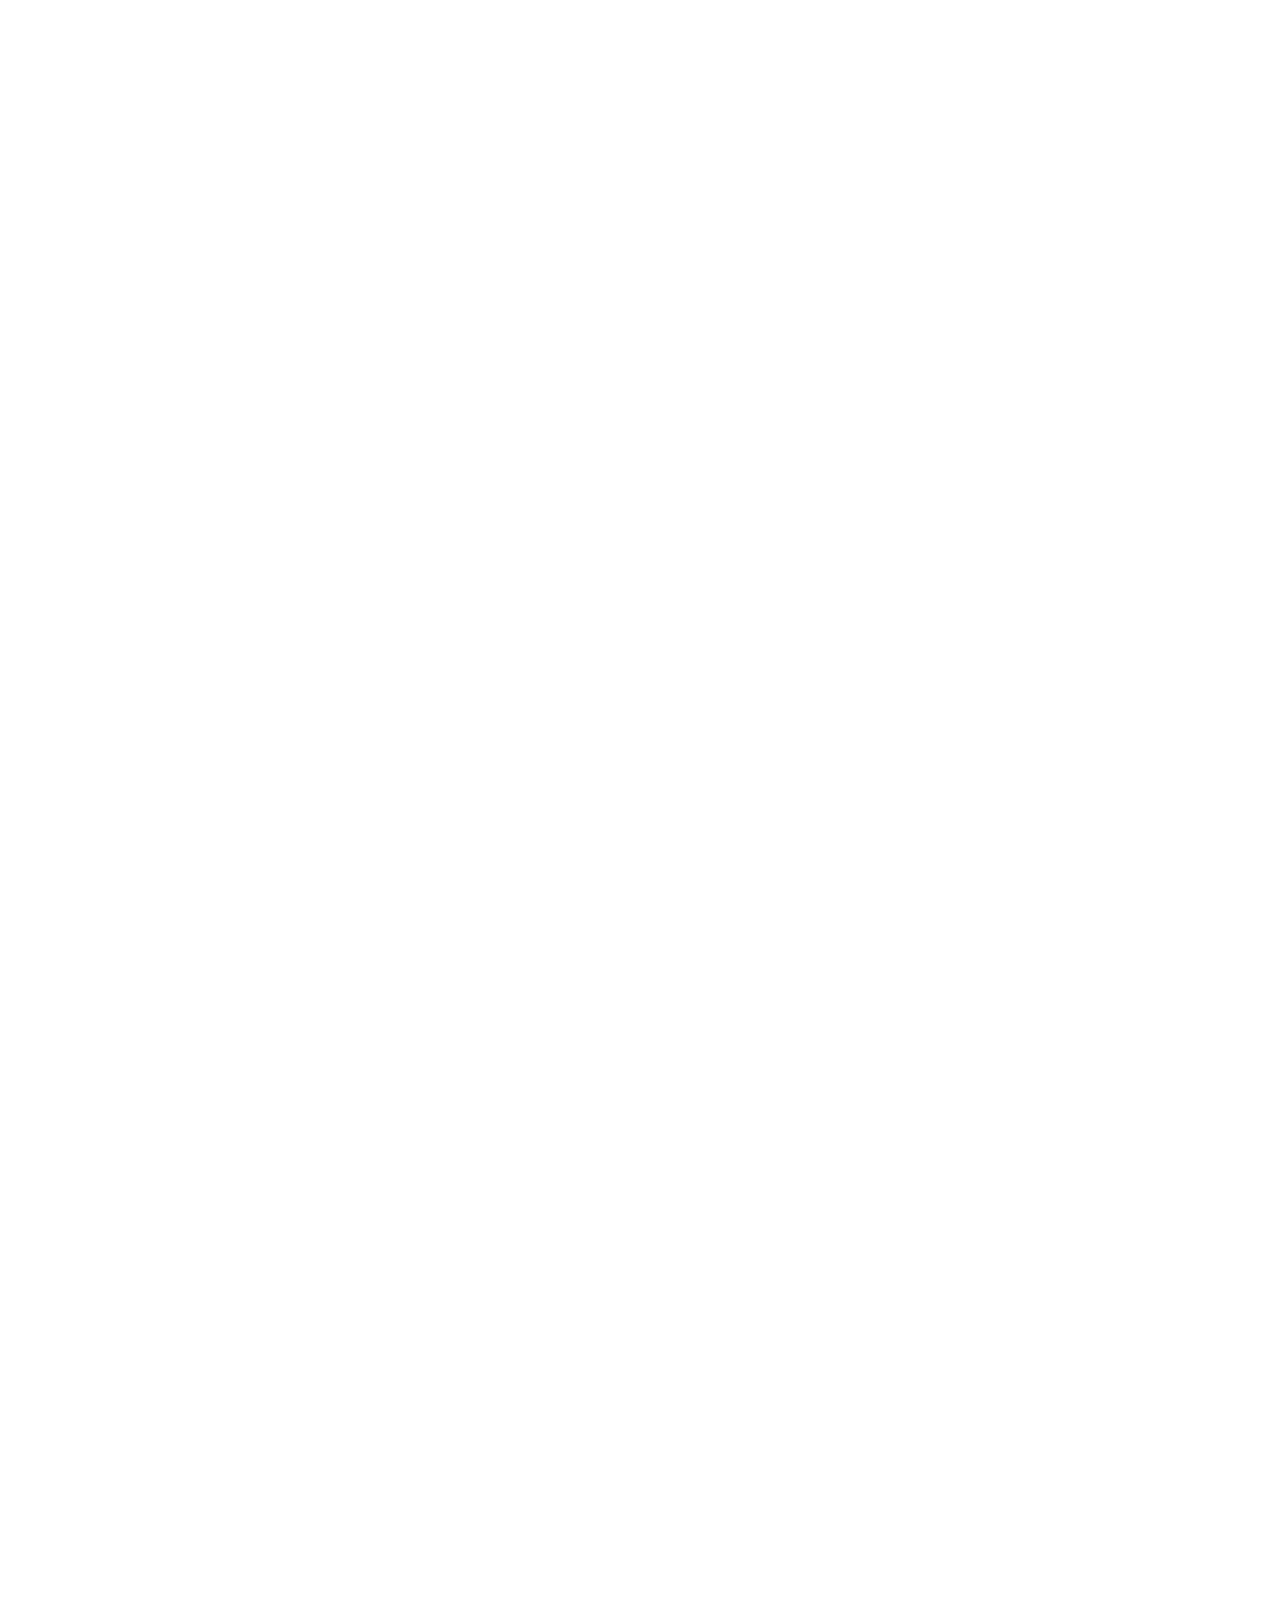
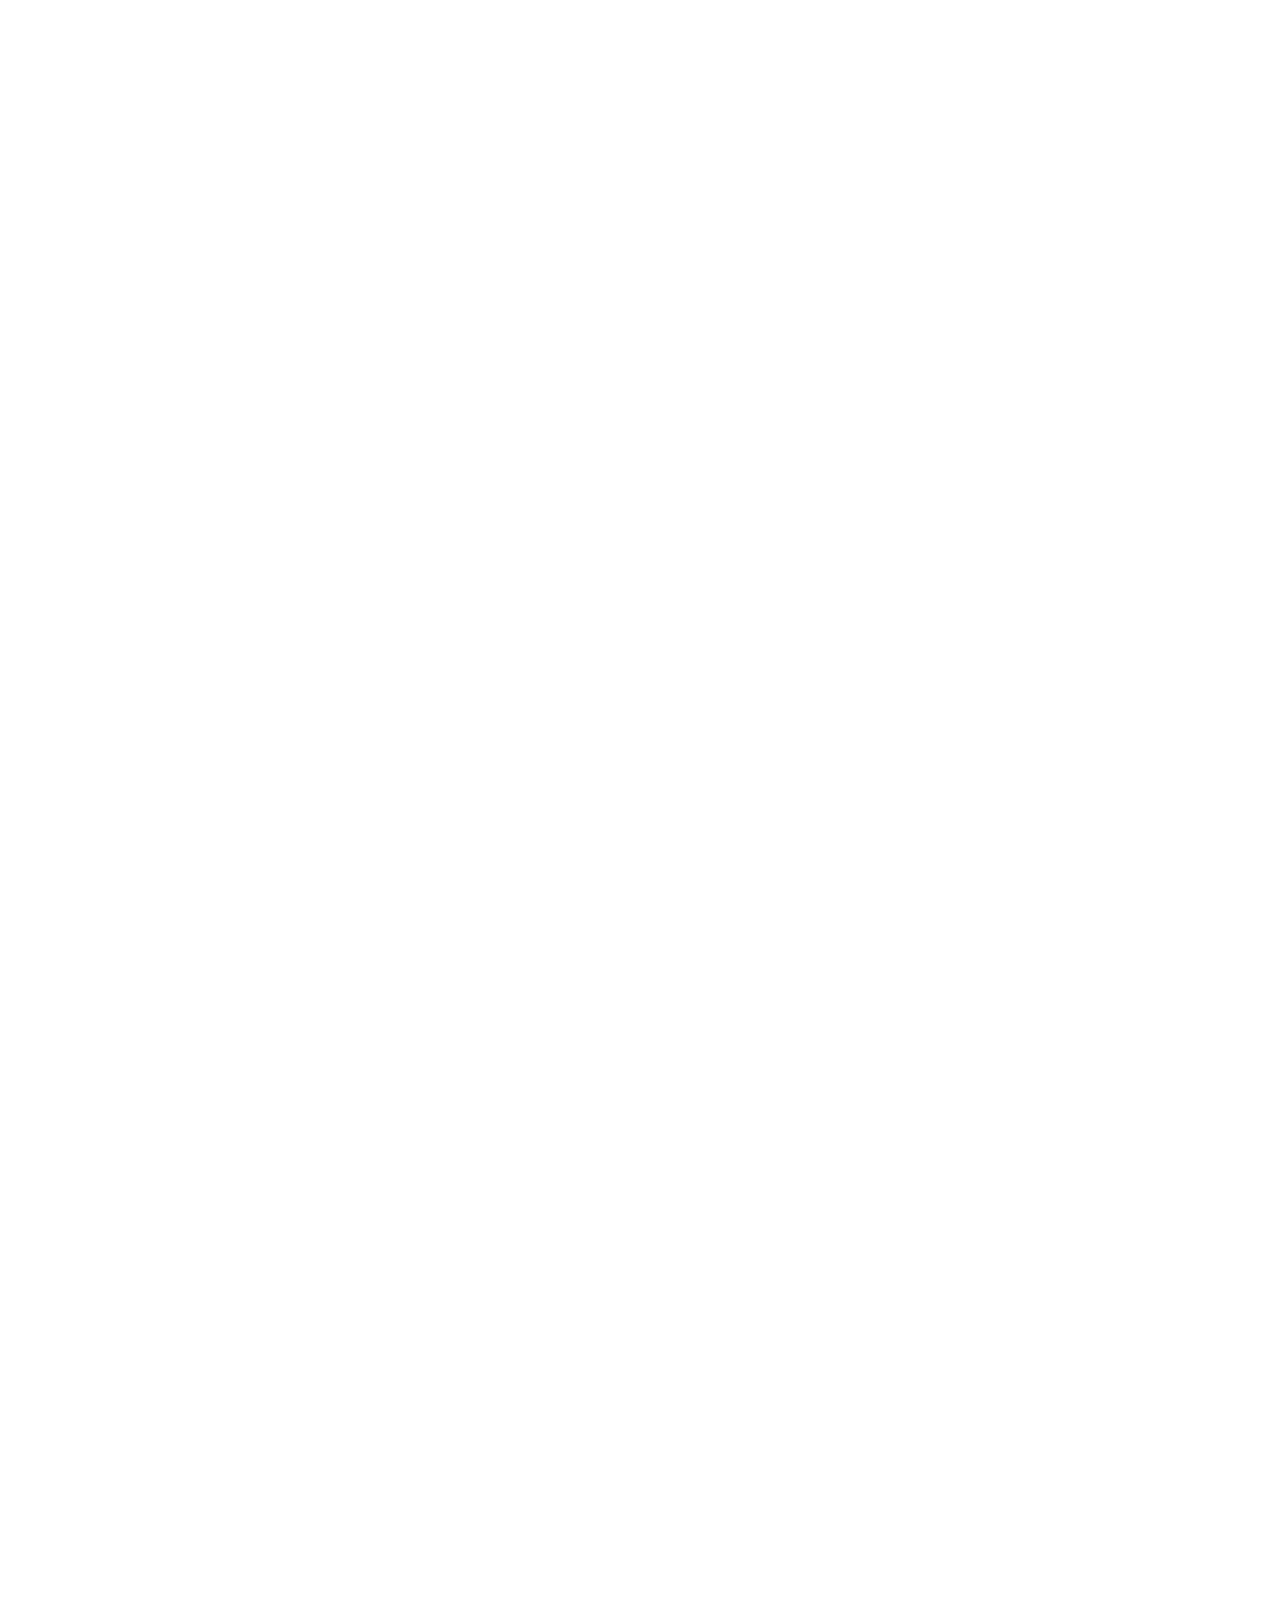
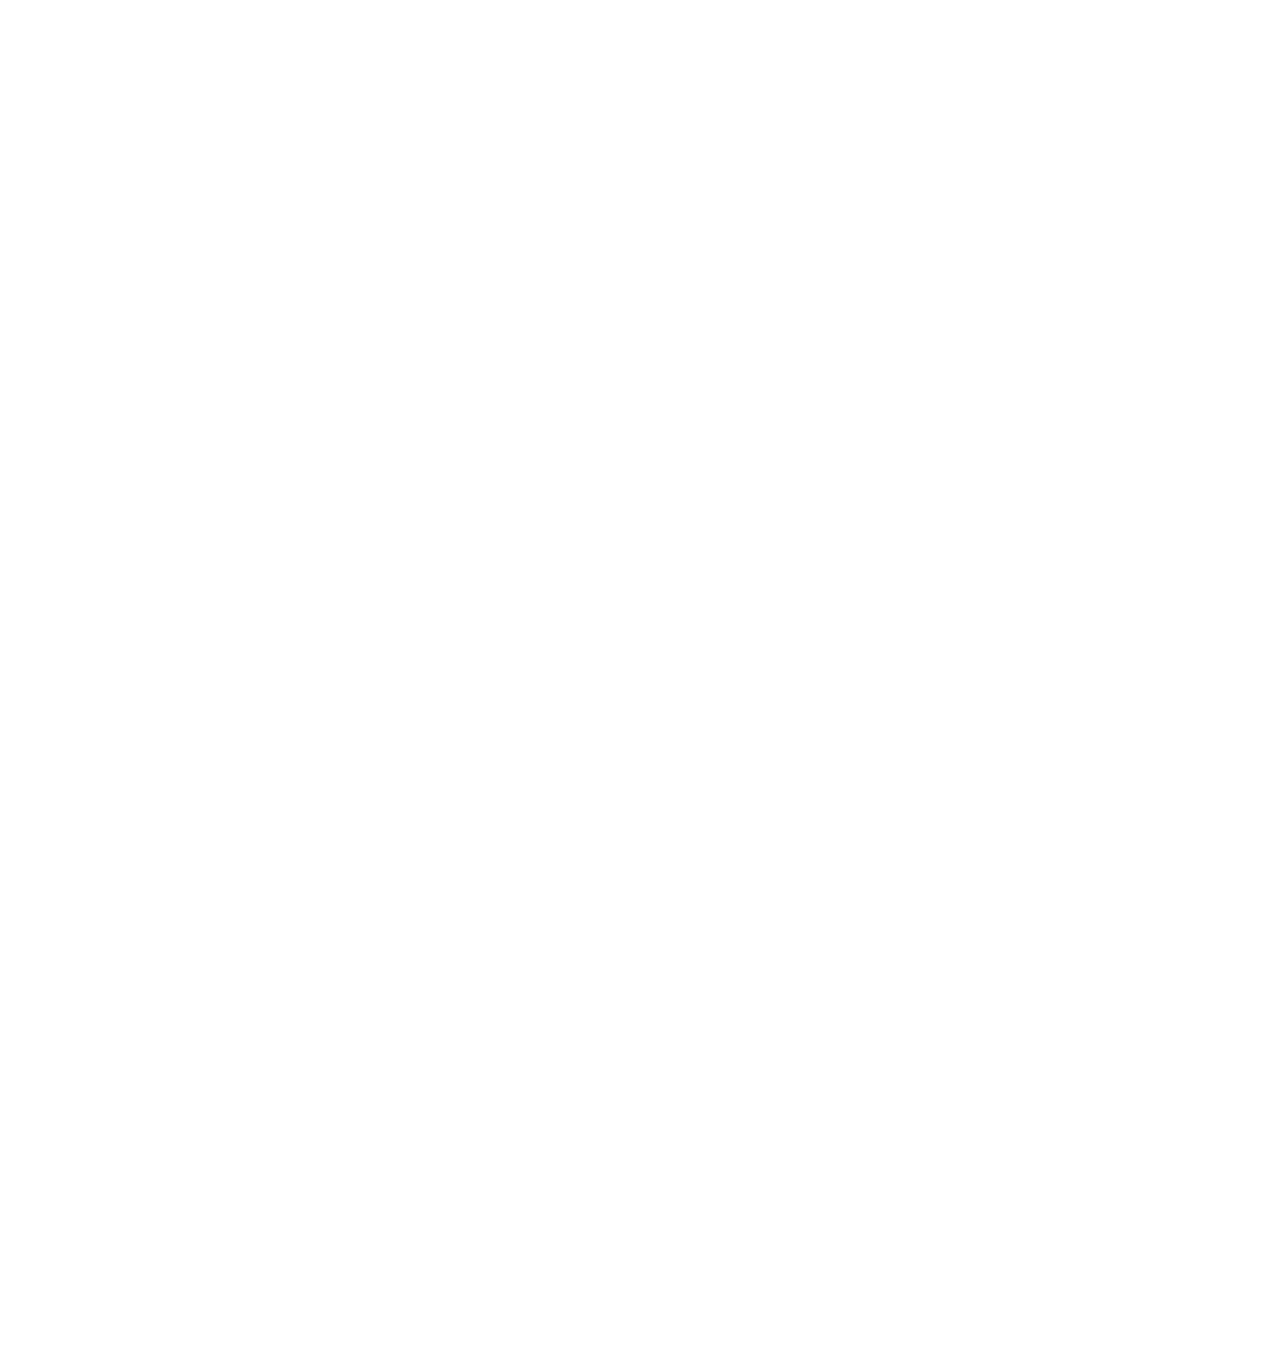
==== commit 5acebd29: "new" ====
--- a/kz/index.html
+++ b/kz/index.html
@@ -87,7 +87,7 @@
                 </a>
                 <ul class="dropdown-menu" aria-labelledby="navbarDropdownMenuLink5" style="min-width: 8.5rem">
                     <li>
-                        <a class="dropdown-item text-center" href="#">
+                        <a class="dropdown-item text-center" href="index.html">
                             <img
                                     src="https://flagcdn.com/kz.svg"
                                     width="30"
@@ -96,7 +96,7 @@
                         </a>
                     </li>
                     <li>
-                        <a class="dropdown-item text-center" href="index.html">
+                        <a class="dropdown-item text-center" href="../ru/index.html">
                             <img
                                     src="https://flagcdn.com/ru.svg"
                                     width="30"
--- a/css/style.css
+++ b/css/style.css
@@ -67,7 +67,20 @@
 }
 
 .page-header .container {
-    padding: 10rem 0 0;
+    padding: 6rem 0 0;
+}
+
+.page-header_welcome_block {
+    color: rgba(0, 0, 0, .55);
+    background-color: rgba(255, 255, 255, 0.7);
+    padding: 2rem;
+    box-shadow: 0 1rem 3rem rgba(0, 0, 0, .175);
+}
+
+.btn-outline-dark:hover {
+    color: #fff;
+    background-color: #546166;
+    border-color: #546166
 }
 
 section {
@@ -105,6 +118,7 @@
     padding-left: 2rem;
     background-image: url("../img/check-mark.svg");
     background-repeat: no-repeat;
+    background-position-y: 7px;
     line-height: 2rem;
 }
 
@@ -250,6 +264,7 @@
     header .container .row .col-md-5 {
         text-align: center;
     }
+
     header .container .row .col-md-5 .btn-group {
         margin: 0 8px 0;
     }
@@ -258,6 +273,10 @@
 @media (max-width: 768px) {
     .org_and_spons .row .col .card {
         margin: 2rem;
+    }
+
+    .org_and_hosts .container .row .col-md-4 {
+        padding: 0 0 2rem 0;
     }
 }
 
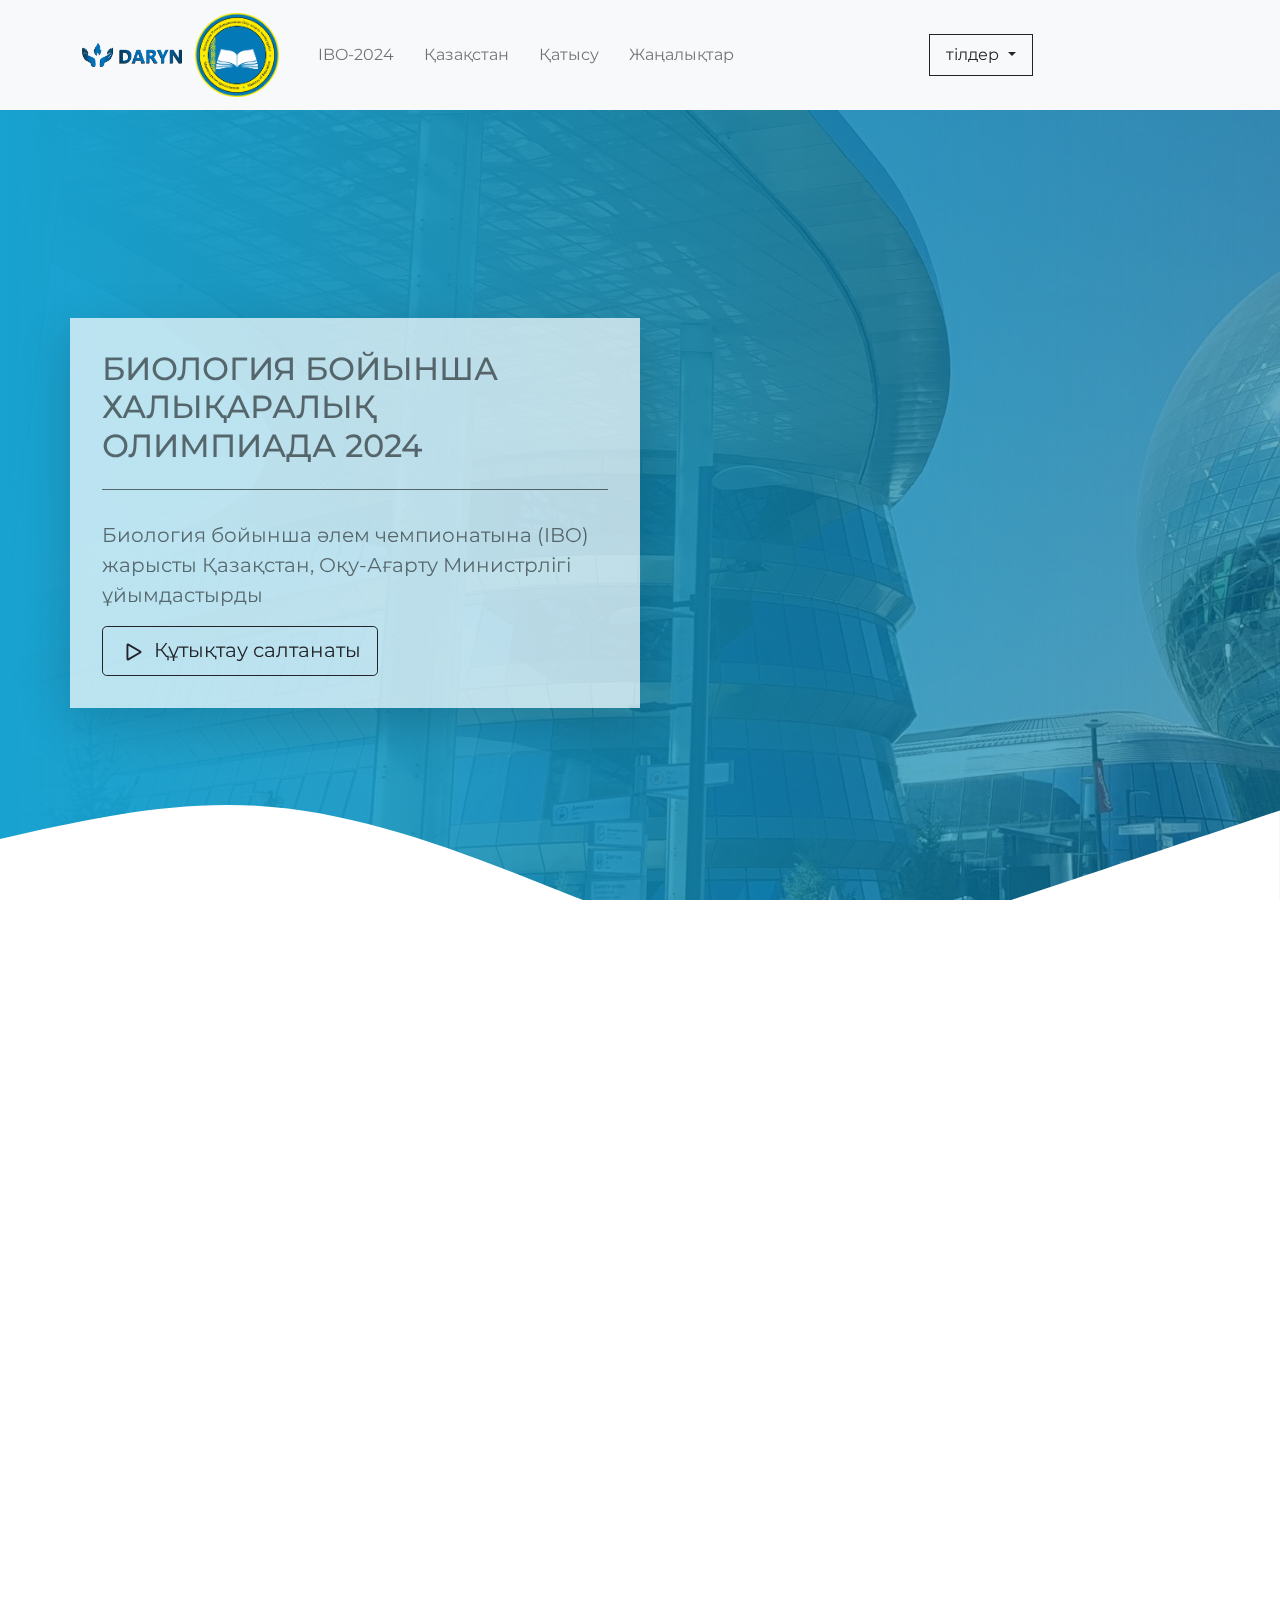
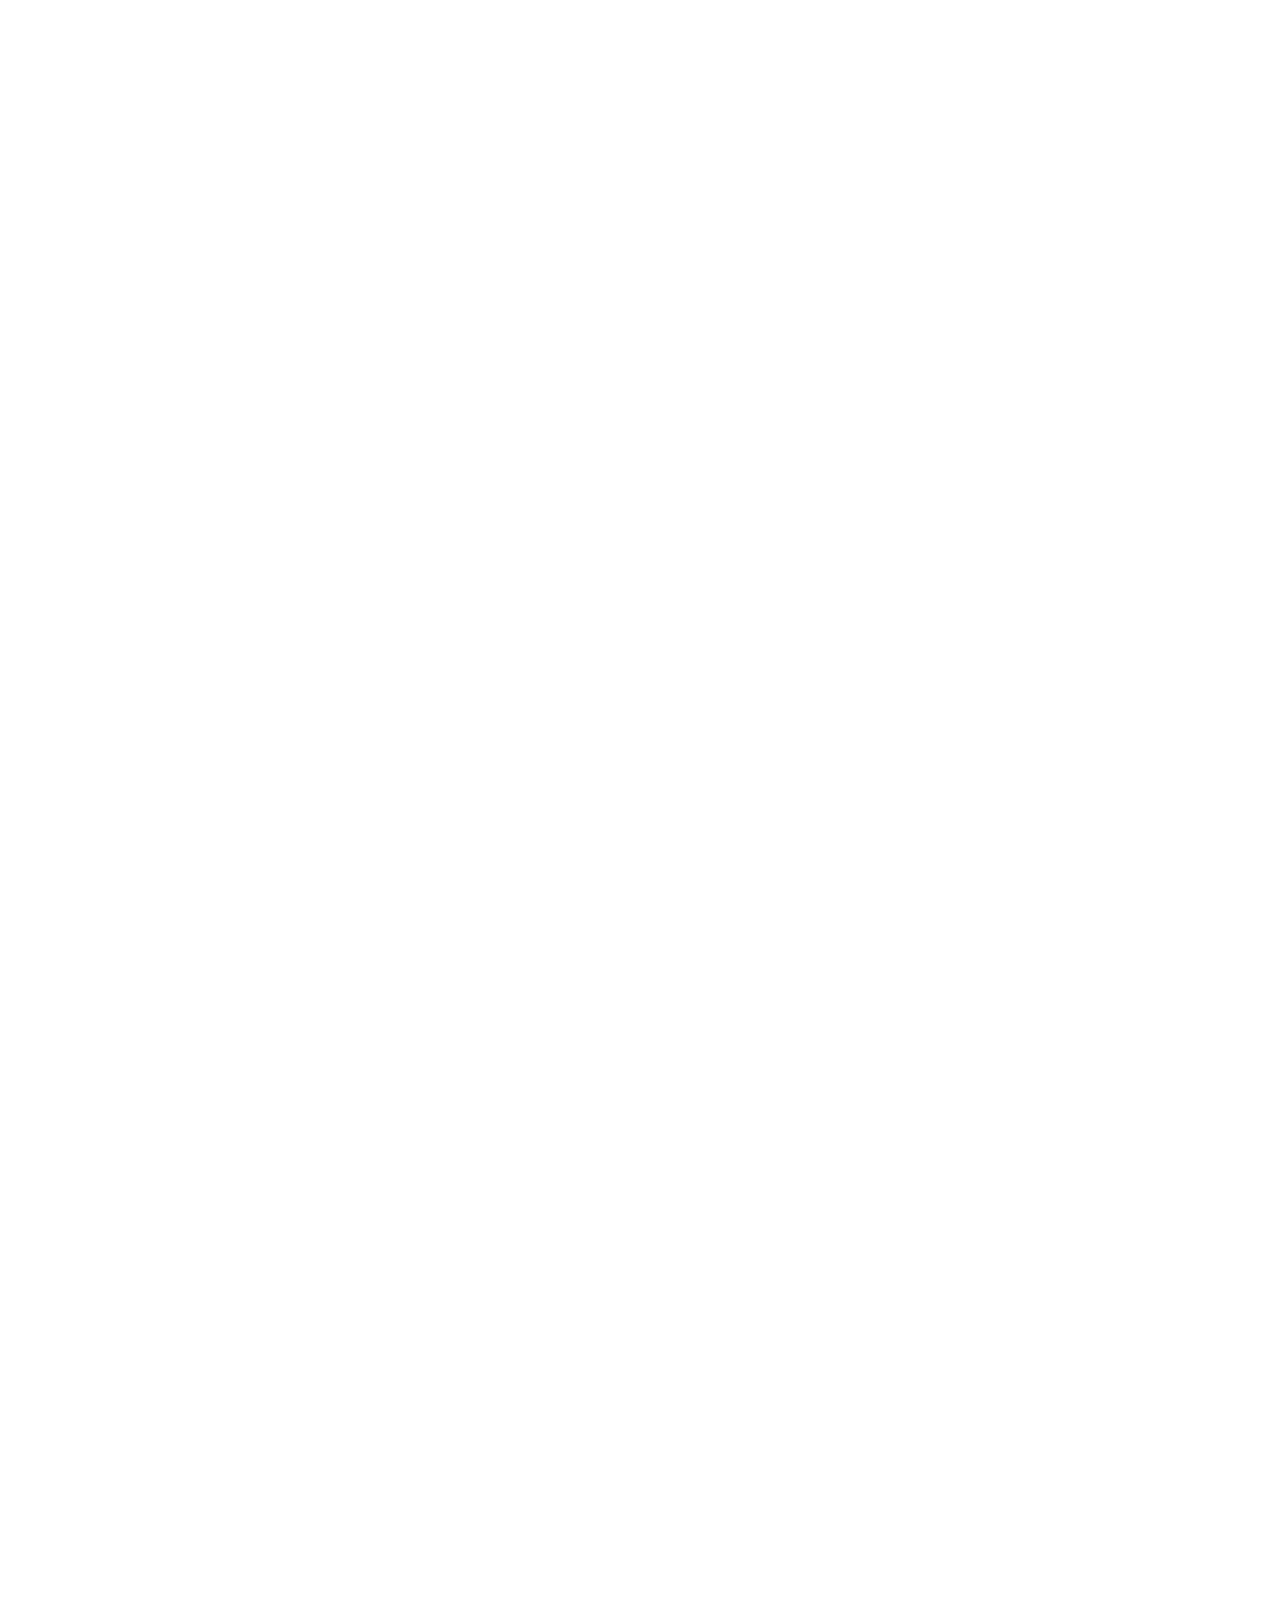
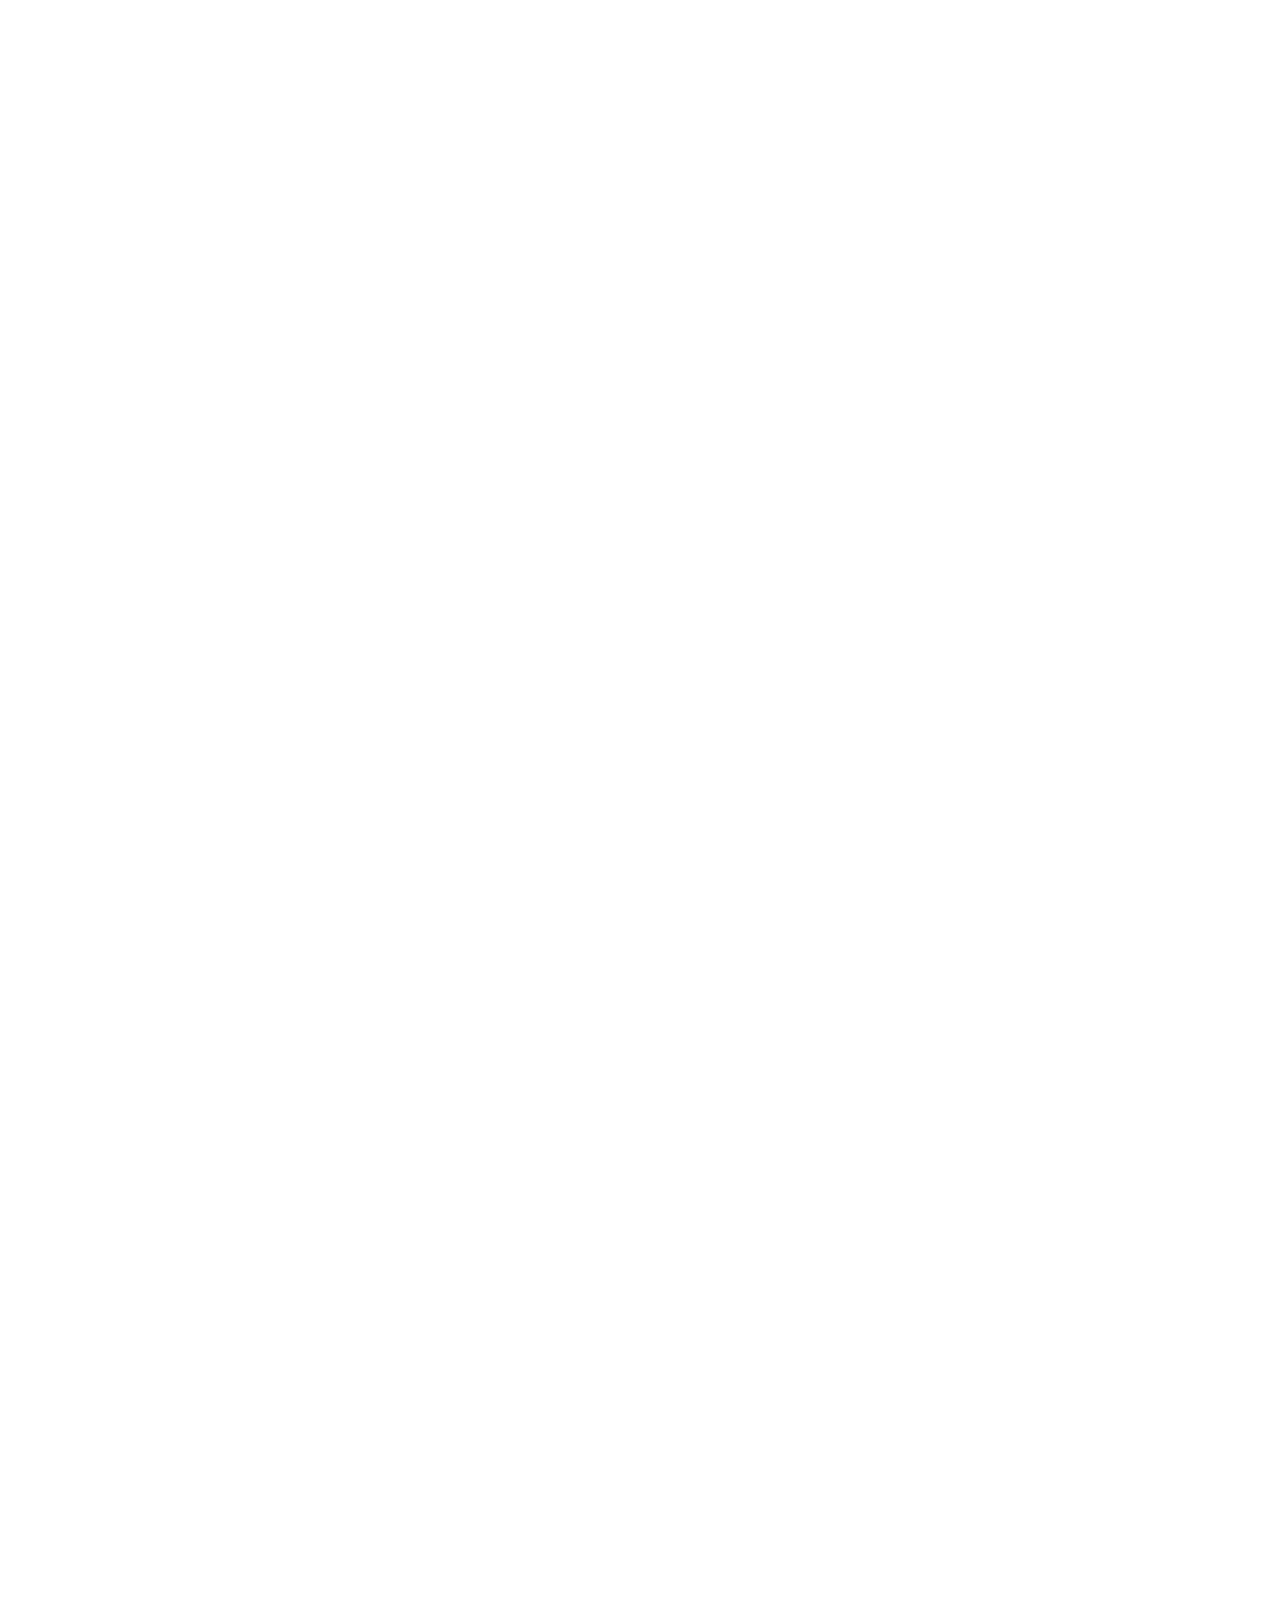
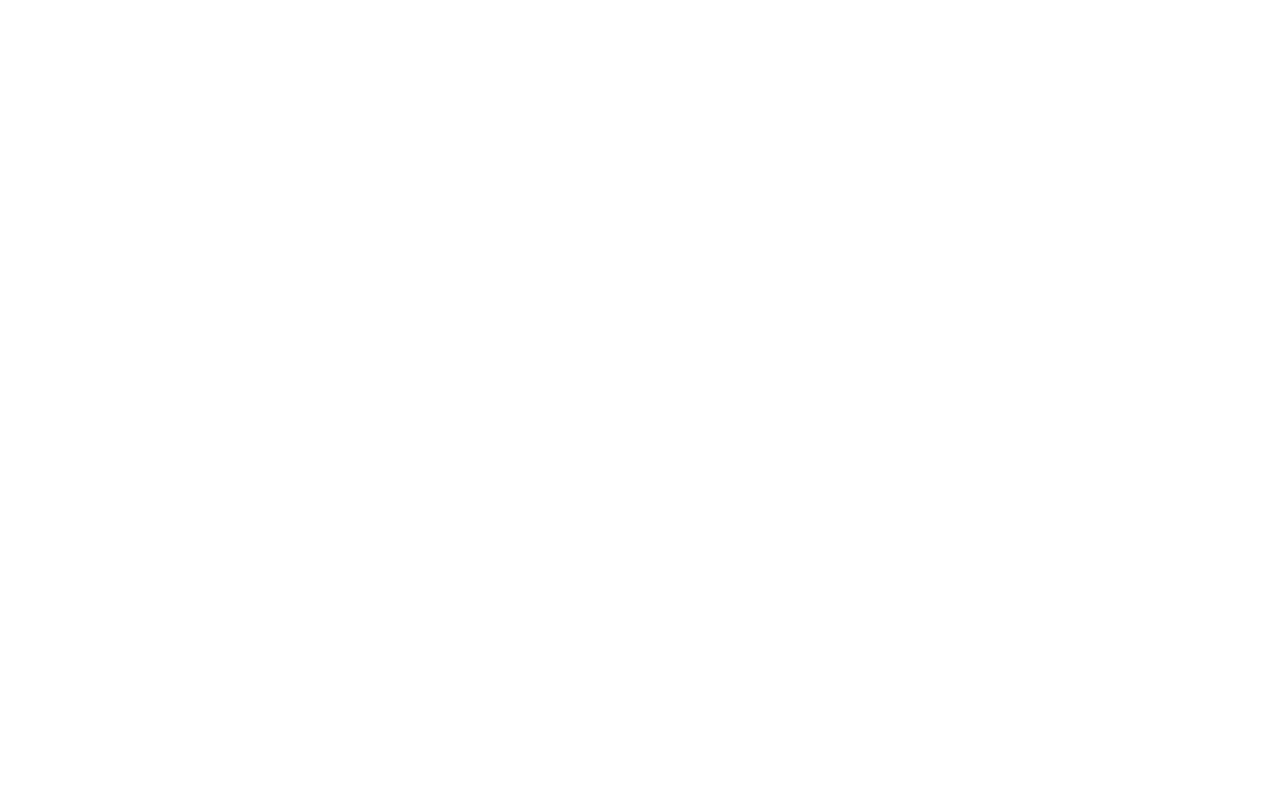
==== commit ec1baefa: "m" ====
--- a/kz/index.html
+++ b/kz/index.html
@@ -5,7 +5,7 @@
     <meta name="viewport"
           content="width=device-width, user-scalable=no, initial-scale=1.0, maximum-scale=1.0, minimum-scale=1.0">
     <meta http-equiv="X-UA-Compatible" content="ie=edge">
-    <title id="index_main_title">МОБ2024</title>
+    <title>IBO2024</title>
 
     <link rel="shortcut icon" type="image/x-icon" href="../img/logos/logo_cut.ico"/>
 
@@ -22,68 +22,68 @@
 <nav class="navbar navbar-expand-lg navbar-light bg-light sticky-top">
     <div class="container">
         <a class="navbar-brand" href="index.html">
-            <img src="../img/logos/logo.png" width="100" alt="">
+            <img src="../img/logos/Logo_Daryn_1.png" width="100" alt="">
+            <img class="px-2" src="../img/logos/Logo_Mon_2.png" width="100" alt="">
         </a>
         <button class="navbar-toggler" type="button" data-bs-toggle="collapse" data-bs-target="#navbarNavDropdown"
                 aria-controls="navbarNavDropdown" aria-expanded="false" aria-label="Toggle navigation">
             <span class="navbar-toggler-icon"></span>
         </button>
-        <div class="collapse navbar-collapse" id="navbarNavDropdown">
-            <ul class="navbar-nav">
-                <li class="nav-item dropdown">
-                    <a class="nav-link dropdown-toggle" href="#" id="navbarDropdownMenuLink1" role="button"
-                       data-bs-toggle="dropdown" aria-expanded="false">
-                        МОБ-2024
+        <div class="menu collapse navbar-collapse" id="navbarNavDropdown">
+            <ul class="menu__list">
+                <li>
+                    <a class="menu__link" href="index.html">
+                        IBO-2024
                     </a>
-                    <ul class="dropdown-menu" aria-labelledby="navbarDropdownMenuLink1">
+                    <span class="menu__arrow arrow"></span>
+                    <ul class="sub-menu__list">
                         <li>
-                            <a class="dropdown-item" href="orgs_and_hosts.html"
-                               id="navbarDropdownMenuLink1_org_and_hosts">
-                                Организаторы & Ведущие
+                            <a class="sub-menu__link" href="orgs_and_hosts.html">
+                                Ұйымдастырушылар & Жүргізушілер
                             </a>
                         </li>
                     </ul>
                 </li>
-                <li class="nav-item dropdown">
-                    <a class="nav-link dropdown-toggle" href="#" id="navbarDropdownMenuLink2" role="button"
-                       data-bs-toggle="dropdown" aria-expanded="false">
-                        Казахстан
+                <li>
+                    <a class="menu__link" href="#">
+                        Қазақстан
                     </a>
-                    <ul class="dropdown-menu" aria-labelledby="navbarDropdownMenuLink2">
+                    <span class="menu__arrow arrow"></span>
+                    <ul class="sub-menu__list">
                         <li>
-                            <a class="dropdown-item" href="about_kz.html" id="navbarDropdownMenuLink2_about_kz">
-                                О Казахстане
+                            <a class="sub-menu__link" href="about_kz.html">
+                                Қазақстан туралы
                             </a>
                         </li>
                     </ul>
                 </li>
-                <li class="nav-item dropdown">
-                    <a class="nav-link dropdown-toggle" href="#" id="navbarDropdownMenuLink3" role="button"
-                       data-bs-toggle="dropdown" aria-expanded="false">
-                        Участие
+                <li>
+                    <a class="menu__link" href="#">
+                        Қатысу
                     </a>
-                    <ul class="dropdown-menu" aria-labelledby="navbarDropdownMenuLink3">
-                        <li><a class="dropdown-item" href="#">Action</a></li>
-                        <li><a class="dropdown-item" href="#">Another action</a></li>
-                        <li><a class="dropdown-item" href="#">Something else here</a></li>
+                    <span class="menu__arrow arrow"></span>
+                    <ul class="sub-menu__list">
+                        <li><a class="sub-menu__link" href="#">Action</a></li>
+                        <li><a class="sub-menu__link" href="#">Another action</a></li>
+                        <li><a class="sub-menu__link" href="#">Something else here</a></li>
                     </ul>
                 </li>
-                <li class="nav-item dropdown">
-                    <a class="nav-link dropdown-toggle" href="#" id="navbarDropdownMenuLink4" role="button"
-                       data-bs-toggle="dropdown" aria-expanded="false">
-                        Новости
+                <li>
+                    <a class="menu__link" href="#">
+                        Жаңалықтар
                     </a>
-                    <ul class="dropdown-menu" aria-labelledby="navbarDropdownMenuLink4">
-                        <li><a class="dropdown-item" href="#">Action</a></li>
-                        <li><a class="dropdown-item" href="#">Another action</a></li>
-                        <li><a class="dropdown-item" href="#">Something else here</a></li>
+                    <span class="menu__arrow arrow"></span>
+                    <ul class="sub-menu__list">
+                        <li><a class="sub-menu__link" href="#">Action</a></li>
+                        <li><a class="sub-menu__link" href="#">Another action</a></li>
+                        <li><a class="sub-menu__link" href="#">Something else here</a></li>
                     </ul>
                 </li>
             </ul>
-            <div class="nav-item dropdown mx-auto border border-dark">
+            <div class="dropdown mx-auto border border-dark" style="max-width: 8.5rem">
                 <a class="nav-link dropdown-toggle text-dark" href="#" id="navbarDropdownMenuLink5" role="button"
                    data-bs-toggle="dropdown" aria-expanded="false">
-                    языки
+                    тілдер
                 </a>
                 <ul class="dropdown-menu" aria-labelledby="navbarDropdownMenuLink5" style="min-width: 8.5rem">
                     <li>
@@ -122,21 +122,21 @@
 <header class="page-header gradient d-flex flex-column justify-content-between">
     <div class="container">
         <div class="row align-items-center justify-content-center">
-            <div class="col-md-5">
-                <h2 id="index_header_title">
-                    МЕЖДУНАРОДНАЯ БИОЛОГИЧЕСКАЯ ОЛИМПИАДА КАЗАХСТАН 2024
+            <div class="page-header_welcome_block col-md-6">
+                <h2>
+                    БИОЛОГИЯ БОЙЫНША ХАЛЫҚАРАЛЫҚ ОЛИМПИАДА 2024
                 </h2><br>
-                <p id="index_header_description">
-                    Чемпионат мира по биологии (МОБ) организован Министерством образования Казахстана
+                <p>
+                    Биология бойынша әлем чемпионатына (IBO) жарысты Қазақстан, Оқу-Ағарту Министрлігі ұйымдастырды
                 </p>
                 <div class="btn-group me-2" role="group" aria-label="Second group">
-                    <button type="button" class="btn btn-outline-light btn-lg" data-bs-toggle="modal"
+                    <button type="button" class="btn btn-outline-dark btn-lg" data-bs-toggle="modal"
                             data-bs-target="#exampleModalToggle">
                         <svg xmlns="http://www.w3.org/2000/svg" width="30" height="30" fill="currentColor"
                              class="bi bi-play" viewBox="0 0 16 16">
                             <path d="M10.804 8 5 4.633v6.734L10.804 8zm.792-.696a.802.802 0 0 1 0 1.392l-6.363 3.692C4.713 12.69 4 12.345 4 11.692V4.308c0-.653.713-.998 1.233-.696l6.363 3.692z"/>
                         </svg>
-                        <span id="index_header_opening_video">Приветственная церемония открытия</span>
+                        Құтықтау салтанаты
                     </button>
                     <!--                    <button type="button" class="btn btn-outline-light btn-lg align-items-center">-->
                     <!--                        <svg xmlns="http://www.w3.org/2000/svg" width="26" height="26" fill="currentColor"-->
@@ -147,7 +147,7 @@
                     <!--                    </button>-->
                 </div>
             </div>
-            <div class="col-md-5">
+            <div class="col-md-6">
             </div>
         </div>
     </div>
@@ -165,7 +165,7 @@
     <div class="modal-dialog modal-dialog-centered">
         <div class="modal-content">
             <div class="modal-header text-center">
-                <h5 class="modal-title" id="exampleModalToggleLabel">Приветственная церемония открытия</h5>
+                <h5 class="modal-title" id="exampleModalToggleLabel">Құтықтау салтанаты</h5>
                 <button type="button" class="btn-close" data-bs-dismiss="modal" aria-label="Close"
                         onclick="stopVideos()"></button>
             </div>
@@ -183,9 +183,8 @@
 
 <section class="info-elements">
     <div class="container pt-2">
-        <div class="row g-5 align-items-center justify-content-around m-0"
-             style="border: 2px solid #4A4A4B; border-radius: 5px">
-            <div class="col-md-3 d-flex flex-column">
+        <div class="row g-5 p-4 align-items-center justify-content-around m-0">
+            <div class="col-md-3 d-flex flex-column mt-0">
                 <div class="p-2">
                     <svg xmlns="http://www.w3.org/2000/svg" width="60" height="60" fill="currentColor"
                          class="bi bi-calendar" viewBox="0 0 16 16">
@@ -193,13 +192,13 @@
                     </svg>
                 </div>
                 <div class="p-2">
-                    <span id="index_info-elements_date_title"> Дата </span>
-                </div>
-                <div class="p-2">
-                    <p class="fw-bold" id="index_info-elements_date_content">с понедельника, 3 июля по 11 июля</p>
-                </div>
-            </div>
-            <div class="col-md-3 d-flex flex-column">
+                    <span> Күні </span>
+                </div>
+                <div class="p-2">
+                    <p class="fw-bold">2024</p>
+                </div>
+            </div>
+            <div class="col-md-3 d-flex flex-column mt-0">
                 <div class="p-2">
                     <svg xmlns="http://www.w3.org/2000/svg" width="60" height="60" fill="currentColor"
                          class="bi bi-person-plus" viewBox="0 0 16 16">
@@ -209,14 +208,15 @@
                     </svg>
                 </div>
                 <div class="p-2">
-                    <span id="index_info-elements_participants_title"> Участники </span>
-                </div>
-                <div class="p-2">
-                    <p class="fw-bold" id="index_info-elements_participants_content">1000 студентов, лидеров,
-                        наблюдателей и гостей из 80+ стран</p>
-                </div>
-            </div>
-            <div class="col-md-3 d-flex flex-column">
+                    <span> Қатысушылар </span>
+                </div>
+                <div class="p-2">
+                    <p class="fw-bold">
+                        80-нен астам елден 1000 студент, көшбасшылар, бақылаушылар және қонақтар
+                    </p>
+                </div>
+            </div>
+            <div class="col-md-3 d-flex flex-column mt-0">
                 <div class="p-2">
                     <svg xmlns="http://www.w3.org/2000/svg" width="60" height="60" fill="currentColor"
                          class="bi bi-geo-alt-fill" viewBox="0 0 16 16">
@@ -224,10 +224,10 @@
                     </svg>
                 </div>
                 <div class="p-2">
-                    <span id="index_info-elements_venue_title"> Место проведения </span>
-                </div>
-                <div class="p-2">
-                    <p class="fw-bold" id="index_info-elements_venue_content">Казахстан, Алматы</p>
+                    <span> Өткізу орны </span>
+                </div>
+                <div class="p-2">
+                    <p class="fw-bold">Қазақстан, Алматы</p>
                 </div>
             </div>
         </div>
@@ -243,12 +243,13 @@
         <div class="carousel-inner">
             <div class="carousel-item active">
                 <center>
-                    <img src="../img/2-mangystau-region.jpg" class="d-block img-fluid" style="width: 60%" alt="...">
+                    <img src="../img/kz_animals/maral.jpg" class="d-block img-fluid w-50" alt="...">
                     <div class="carousel-caption d-none d-md-block">
                         <div class="carousel-caption-content">
-                            <h5 id="index_carousel_title_1">Метка первого слайда</h5>
-                            <p id="index_carousel_content_1">
-                                Некоторый репрезентативный заполнитель для первого слайда.
+                            <h4>Марал</h4>
+                            <p>
+                                Талас, Іле, Күнгей және Теріскей Алатау, Кетпен, Сауыр, Тарбағатайда, Оңтүстік
+                                тауларында. Алтай.
                             </p>
                         </div>
                     </div>
@@ -256,13 +257,43 @@
             </div>
             <div class="carousel-item">
                 <center>
-                    <img src="../img/3-jasylkol-lake-almaty-region.jpg" class="d-block img-fluid" style="width: 60%"
+                    <img src="../img/kz_animals/bars.jpg" class="d-block img-fluid w-50" style="width: 60%"
                          alt="...">
                     <div class="carousel-caption d-none d-md-block">
                         <div class="carousel-caption-content">
-                            <h5 id="index_carousel_title_2">Метка второго слайда</h5>
-                            <p id="index_carousel_content_2">
-                                Некоторый репрезентативный заполнитель для второго слайда.
+                            <h4>Снежный барс</h4>
+                            <p>
+                                Тянь–Шань, Жетісу (Жоңғар) Алатауы, Тарбағатай, Саур және Алтай, төрт әкімшілік облыс
+                                шегінде-Шығыс Қазақстан, Алматы, Жамбыл және Оңтүстік Қазақстан.
+                            </p>
+                        </div>
+                    </div>
+                </center>
+            </div>
+            <div class="carousel-item">
+                <center>
+                    <img src="../img/kz_animals/saiqak.jpg" class="d-block img-fluid w-50" style="width: 60%"
+                         alt="...">
+                    <div class="carousel-caption d-none d-md-block">
+                        <div class="carousel-caption-content">
+                            <h5>Сайгак</h5>
+                            <p>
+                                Маңғыстау, Ақтөбе және Батыс-Қазақстан облыстары.
+                            </p>
+                        </div>
+                    </div>
+                </center>
+            </div>
+            <div class="carousel-item">
+                <center>
+                    <img src="../img/kz_animals/dzhejran.jpg" class="d-block img-fluid w-50" style="width: 60%"
+                         alt="...">
+                    <div class="carousel-caption d-none d-md-block">
+                        <div class="carousel-caption-content">
+                            <h5>Джейран</h5>
+                            <p>
+                                Маңғыстау облысында орналасқан үстірт үстіртінің оңтүстік бөлігі, онда Қазақстан
+                                Түркіменстанмен және Өзбекстанмен шектеседі.
                             </p>
                         </div>
                     </div>
@@ -306,25 +337,25 @@
 
 <section class="org_and_spons">
     <div class="text-center p-3">
-        <h2 id="index_org_and_spons_main_title">Организаторы & Спонсоры</h2>
+        <h2>Ұйымдастырушылар & Жүргізушілер</h2>
     </div>
     <div class="row row-cols-1 row-cols-md-3 g-4 justify-content-center">
         <div class="col">
             <div class="card align-items-center">
-                <img src="../img/logos/logo-mon.png" class="card-img-top" alt="...">
+                <img src="../img/logos/Logo_Mon_2_WB.png" class="card-img-top" alt="...">
                 <div class="card-body">
-                    <h5 class="card-title" id="index_org_and_spons_mon_title_1">Видение</h5>
-                    <p class="card-text" id="index_org_and_spons_mon_content_1">
-                        Это более длинная карточка со вспомогательным текстом ниже,
-                        который является естественным переходом к дополнительному контенту.
-                        Этот контент немного длиннее.
+                    <h4 class="card-title">Оқу-Ағарту министрлігі</h4>
+                    <br>
+                    <h6 class="card-title">Көріну</h6>
+                    <p class="card-text">
+                        Білім, инновация және жаһандық қоғам үшін инновациялық білім.
                     </p>
-                    <h5 class="card-title" id="index_org_and_spons_mon_title_2">Миссия</h5>
-                    <p class="card-text" id="index_org_and_spons_mon_content_2">
-                        Разработать инновационную систему образования для общества знаний и
-                        глобального конкурентоспособного общества, которое включает все возрастные группы
-                        для удовлетворения будущего спроса на рынке труда, путем обеспечения качества продукции
-                        министерства образования и предоставления лучших услуг для внутренних и внешних клиентов.
+                    <h6 class="card-title">Миссия</h6>
+                    <p class="card-text">
+                        Оқу-Ағарту министрлігінің өнім сапасын қамтамасыз ету және ішкі және сыртқы клиенттерге ең жақсы
+                        қызметтерді ұсыну арқылы еңбек нарығындағы болашақ сұранысты қанағаттандыру үшін барлық жас
+                        топтарын қамтитын білім қоғамы мен жаһандық бәсекеге қабілетті қоғам үшін инновациялық білім
+                        беру жүйесін әзірлеу.
                     </p>
                 </div>
             </div>
@@ -333,13 +364,13 @@
             <div class="card align-items-center">
                 <img src="../img/logos/logo-daryn.png" class="card-img-top" alt="...">
                 <div class="card-body">
-                    <h5 class="card-title" id="index_org_and_spons_daryn_title_1">Дарын</h5>
-                    <p class="card-text" id="index_org_and_spons_daryn_content_1">
-                        Разработать инновационную систему образования для общества знаний и глобального
-                        конкурентоспособного общества, которое включает все возрастные группы для удовлетворения
-                        будущего спроса на рынке труда,
-                        путем обеспечения качества продукции министерства образования и предоставления лучших услуг для
-                        внутренних и внешних клиентов.
+                    <h4 class="card-title">Дарын</h4>
+                    <br>
+                    <p class="card-text">
+                        Қазақстан Республикасы Білім және ғылым министрлігінің «Дарын» республикалық ғылыми-практикалық
+                        орталығы – Қазақстанның дарынды балалары мен талантты жастарын анықтау және қолдау мәселелері
+                        бойынша білім беру саласында басшылықты жүзеге асыратын республикалық мемлекеттік қазыналық
+                        кәсіпорын.
                     </p>
                 </div>
             </div>
@@ -347,20 +378,16 @@
     </div>
 </section>
 
-<section class="programs gradient">
-    <svg xmlns="http://www.w3.org/2000/svg" viewBox="0 0 1440 320">
-        <path fill="#ffffff" fill-opacity="1"
-              d="M0,128L80,144C160,160,320,192,480,192C640,192,800,160,960,149.3C1120,139,1280,149,1360,154.7L1440,160L1440,0L1360,0C1280,0,1120,0,960,0C800,0,640,0,480,0C320,0,160,0,80,0L0,0Z"></path>
-    </svg>
-    <div class="container w-75">
-        <div class="d-flex flex-wrap flex-row mb-3 justify-content-around align-items-center shadow-lg">
+<section class="programs mt-5">
+    <div class="container">
+        <div class="d-flex flex-wrap flex-row mb-3 justify-content-around align-items-center shadow-lg gradient rounded-3">
             <div class="p-2 text-light">
-                <h4 class="fs-5 fw-bold" id="index_programs_title">Программа</h4>
+                <h4 class="fs-5 fw-bold">Бағдарлама</h4>
             </div>
             <div class="p-2 text-light">
-                <p class="fs-5 fw-bold" id="index_programs_students_title">Студенты</p>
+                <p class="fs-5 fw-bold">Студенттер</p>
                 <a href="#">
-                    <span id="index_programs_students_link">Узнать больше</span>
+                    <span>Көбірек Біліңіз</span>
                     <svg xmlns="http://www.w3.org/2000/svg" width="16" height="16" fill="currentColor"
                          class="bi bi-caret-right" viewBox="0 0 16 16">
                         <path d="M6 12.796V3.204L11.481 8 6 12.796zm.659.753 5.48-4.796a1 1 0 0 0 0-1.506L6.66 2.451C6.011 1.885 5 2.345 5 3.204v9.592a1 1 0 0 0 1.659.753z"/>
@@ -368,9 +395,9 @@
                 </a>
             </div>
             <div class="p-2 text-light">
-                <p class="fs-5 fw-bold" id="index_programs_jury_title">Жюри</p>
+                <p class="fs-5 fw-bold">Жюри</p>
                 <a href="#">
-                    <span id="index_programs_jury_link">Узнать больше</span>
+                    <span>Көбірек Біліңіз</span>
                     <svg xmlns="http://www.w3.org/2000/svg" width="16" height="16" fill="currentColor"
                          class="bi bi-caret-right" viewBox="0 0 16 16">
                         <path d="M6 12.796V3.204L11.481 8 6 12.796zm.659.753 5.48-4.796a1 1 0 0 0 0-1.506L6.66 2.451C6.011 1.885 5 2.345 5 3.204v9.592a1 1 0 0 0 1.659.753z"/>
@@ -379,73 +406,64 @@
             </div>
         </div>
     </div>
-    <!--    <svg xmlns="http://www.w3.org/2000/svg" viewBox="0 0 1440 320">-->
-    <!--        <path fill="#ffffff" fill-opacity="1"-->
-    <!--              d="M0,128L80,144C160,160,320,192,480,192C640,192,800,160,960,149.3C1120,139,1280,149,1360,154.7L1440,160L1440,320L1360,320C1280,320,1120,320,960,320C800,320,640,320,480,320C320,320,160,320,80,320L0,320Z"></path>-->
-    <!--    </svg>-->
 </section>
 
-<section class="feature gradient">
-    <!--    <svg xmlns="http://www.w3.org/2000/svg" viewBox="0 0 1440 319.8">-->
-    <!--        <path fill="#ffffff" fill-opacity="1"-->
-    <!--              d="M0,224L48,229.3C96,235,192,245,288,218.7C384,192,480,128,576,117.3C672,107,768,149,864,154.7C960,160,1056,128,1152,128C1248,128,1344,160,1392,176L1440,192L1440,0L1392,0C1344,0,1248,0,1152,0C1056,0,960,0,864,0C768,0,672,0,576,0C480,0,384,0,288,0C192,0,96,0,48,0L0,0Z"></path>-->
-    <!--    </svg>-->
-    <div class="container">
-        <div class="row align-items-center pt-3">
-            <div class="col-md-6 text-center">
-                <img src="../img/exams.webp" class="img-fluid w-75" style="opacity: 0.85" alt="">
-            </div>
-            <div class="col-md-6">
-                <h1 class="my-3" id="index_feature_title">
-                    Экспериментальные Экзамены – Формат
+<section class="feature gradient mb-5 py-5">
+    <div class="card container shadow-lg">
+        <div class="row align-items-center">
+            <div class="col-md-6 px-0">
+                <img src="../img/exams.webp" class="img-fluid shadow rounded-start" style="opacity: 0.85"
+                     alt=""/>
+            </div>
+            <div class="col-md-6 card-body">
+                <h1 class="my-2 text-center card-title">
+                    Эксперименттік Емтихандар - Формат
                 </h1>
-                <ul>
-                    <li id="index_feature_ul_li_1">
-                        Экзамены для эксперимента будут проводиться в 4 слота в один и тот же день
-                    </li>
-                    <li id="index_feature_ul_li_2">
-                        После каждого слота будет часовой перерыв на перекус/обед/транспорт до следующего экзаменационного зала
-                    </li>
-                    <li id="index_feature_ul_li_3">
-                        Все студенты получат список оборудования и контрольный список для проверки наличия предметов за 10 минут до начала экзамена
-                    </li>
-                    <li id="index_feature_ul_li_4">
-                        В общей сложности 80 стран-участниц (ожидается) будут разделены на четыре группы (A, B, C, D), состоящие из 20 стран / 80 студентов в каждой
+                <ul class="card-text">
+                    <li>
+                        Экспериментке арналған емтихандар сол күні 4 слотта өткізіледі
+                    </li>
+                    <li>
+                        Әр слоттан кейін келесі емтихан залына дейін бір сағаттық жеңіл тамақ/түскі ас үзілісі болады
+                    </li>
+                    <li>
+                        Барлық студенттер емтихан басталғанға дейін 10 минут ішінде кепіл заттарын тексеру үшін
+                        жабдықтар тізімі мен бақылау тізімін алады
+                    </li>
+                    <li>
+                        Барлығы 80 қатысушы ел (күтілуде) әрқайсысы 20 елден / 80 студенттен тұратын төрт топқа (A, B,
+                        C, D) бөлінеді
                     </li>
                 </ul>
-                <ol>
-                    <li id="index_feature_ol_li_1">
-                        Группа останется неизменной на все экзаменационные дни
-                    </li>
-                    <li id="index_feature_ol_li_2">
-                        Группы будут идентифицироваться по разным цветам одежды
-                    </li>
-                    <li id="index_feature_ol_li_3">
-                        Группы не будут взаимодействовать друг с другом при переходе от одного экзамена к другому
+                <ol class="card-text">
+                    <li>
+                        Топ барлық емтихан күндері өзгеріссіз қалады
+                    </li>
+                    <li>
+                        Топтар киімнің әртүрлі түстерімен анықталады
+                    </li>
+                    <li>
+                        Бір емтиханнан екіншісіне ауысқан кезде топтар бір бірімен өзара әрекеттеспейді
                     </li>
                 </ol>
             </div>
         </div>
     </div>
-    <svg xmlns="http://www.w3.org/2000/svg" viewBox="0 0 1440 310">
-        <path fill="#ffffff" fill-opacity="1"
-              d="M0,224L48,229.3C96,235,192,245,288,218.7C384,192,480,128,576,117.3C672,107,768,149,864,154.7C960,160,1056,128,1152,128C1248,128,1344,160,1392,176L1440,192L1440,320L1392,320C1344,320,1248,320,1152,320C1056,320,960,320,864,320C768,320,672,320,576,320C480,320,384,320,288,320C192,320,96,320,48,320L0,320Z"></path>
-    </svg>
 </section>
 
 <section class="academic_committee">
     <div class="container">
         <div class="text-center p-3">
-            <h2 id="index_academic_committee_title">Казахстанский Академический Комитет</h2>
+            <h2>Қазақстан Академиялық Комитеті</h2>
         </div>
         <div class="list-group w-50 mx-auto text-center pb-4" id="list-tab" role="tablist">
             <a class="list-group-item list-group-item-action active" id="list-sci-com-list"
                data-bs-toggle="list" href="#list-sci-com" role="tab" aria-controls="list-sci-com">
-                Научный Комитет
+                Ғылыми Комитет
             </a>
             <a class="list-group-item list-group-item-action" id="list-adv-panel-list" data-bs-toggle="list"
                href="#list-adv-panel" role="tab" aria-controls="list-adv-panel">
-                Консультативная группа МОБ-2024
+                IBO-2024 Консультативтік тобы
             </a>
         </div>
         <div class="tab-content" id="nav-tabContent">
@@ -577,27 +595,32 @@
               d="M0,160L48,138.7C96,117,192,75,288,90.7C384,107,480,181,576,181.3C672,181,768,107,864,106.7C960,107,1056,181,1152,208C1248,235,1344,213,1392,202.7L1440,192L1440,0L1392,0C1344,0,1248,0,1152,0C1056,0,960,0,864,0C768,0,672,0,576,0C480,0,384,0,288,0C192,0,96,0,48,0L0,0Z"></path>
     </svg>
     <div class="container">
-        <div class="row">
-            <div class="col-md-10">
-                <h1 id="index_gallery_title">Gallery for some demonstration</h1>
-                <p>
-                    Lorem ipsum dolor sit amet, consectetur adipisicing elit.
-                    Ad, aut beatae blanditiis deleniti in laboriosam
-                    obcaecati porro sint voluptatem voluptatibus.
-                </p>
-            </div>
+        <div class="text-center">
+            <h1>Қазақстан Табиғаты</h1>
         </div>
         <div class="row mt-3 g-3 pb-5">
             <div class="col-md-4">
-                <img src="../img/gallery/1-aktau-mountains-alamty-region.jpg" alt="Gallery image"
+                <img src="../img/kz_places/kaindy.jpg" alt="Gallery image"
                      class="img-fluid">
             </div>
             <div class="col-md-4">
-                <img src="../img/gallery/1-aktau-mountains-alamty-region.jpg" alt="Gallery image"
+                <img src="../img/kz_places/mang_plato.jpg" alt="Gallery image"
                      class="img-fluid">
             </div>
             <div class="col-md-4">
-                <img src="../img/gallery/1-aktau-mountains-alamty-region.jpg" alt="Gallery image"
+                <img src="../img/kz_places/peek_khan.jpg" alt="Gallery image"
+                     class="img-fluid">
+            </div>
+            <div class="col-md-4">
+                <img src="../img/kz_places/kolsai.jpg" alt="Gallery image"
+                     class="img-fluid">
+            </div>
+            <div class="col-md-4">
+                <img src="../img/kz_places/zailskii.jpg" alt="Gallery image"
+                     class="img-fluid">
+            </div>
+            <div class="col-md-4">
+                <img src="../img/kz_places/balqash.jpg" alt="Gallery image"
                      class="img-fluid">
             </div>
         </div>
@@ -616,49 +639,50 @@
         <div class="row">
             <div class="col d-flex flex-column">
                 <div class="p-2 text-start">
-                    <a class="navbar-brand" href="index.html" style="border-left: 6px solid white">
-                        <img src="../img/logos/logo_white.png" style="color: white" width="100" alt="">
+                    <a class="navbar-brand" href="index.html">
+                        <img class="px-2" src="../img/logos/Logo_Daryn_1.png" width="100" alt="">
+                        <img class="px-2" src="../img/logos/Logo_Mon_2.png" width="100" alt="">
                     </a>
                 </div>
                 <div class="p-2 text-start">
-                    <p style="font-size: 14px;" id="index_footer_title">
-                        Казахстан имеет честь принимать 35-ю МОБ, самую престижную в мире научную олимпиаду, в 2024 году
+                    <p style="font-size: 14px;">
+                        Қазақстан 2024 жылы әлемдегі ең беделді ғылыми олимпиаданы 35-ші IBO-ны қабылдау құрметіне ие
                     </p>
                 </div>
             </div>
             <div class="col pt-3 d-flex flex-column align-items-center">
-                <div class="p-2 text-start">
-                    <h6 id="index_footer_1_title">МОБ-2024</h6>
-                </div>
-                <div class="p-2 text-start">
+                <div class="p-2 text-center">
+                    <h6>IBO-2024</h6>
+                </div>
+                <div class="p-2 text-center">
                     <ul>
                         <li>
-                            <a href="orgs_and_hosts.html" id="index_footer_1_link_1">
-                                Организаторы & Ведущие
+                            <a href="orgs_and_hosts.html">
+                                Ұйымдастырушылар & Жүргізушілер
                             </a>
                         </li>
                     </ul>
                 </div>
             </div>
             <div class="col pt-3 d-flex flex-column align-items-center">
-                <div class="p-2 text-start">
-                    <h6 id="index_footer_2_title">Казахстан</h6>
-                </div>
-                <div class="p-2 text-start">
+                <div class="p-2 text-center">
+                    <h6>Қазақстан</h6>
+                </div>
+                <div class="p-2 text-center">
                     <ul>
                         <li>
-                            <a href="about_kz.html" id="index_footer_2_link_1">
-                                О Казахстане
+                            <a href="about_kz.html">
+                                Қазақстан Туралы
                             </a>
                         </li>
                     </ul>
                 </div>
             </div>
             <div class="col pt-3 d-flex flex-column align-items-center">
-                <div class="p-2 text-start">
-                    <h6 id="index_footer_3_title">Участие</h6>
-                </div>
-                <div class="p-2 text-start">
+                <div class="p-2 text-center">
+                    <h6>Қатысу</h6>
+                </div>
+                <div class="p-2 text-center">
                     <ul>
                         <li>
                         </li>
@@ -666,10 +690,10 @@
                 </div>
             </div>
             <div class="col pt-3 d-flex flex-column align-items-center">
-                <div class="p-2 text-start">
-                    <h6 id="index_footer_4_title">Новости</h6>
-                </div>
-                <div class="p-2 text-start">
+                <div class="p-2 text-center">
+                    <h6>Жаңалықтар</h6>
+                </div>
+                <div class="p-2 text-center">
                     <ul>
                         <li>
                         </li>
@@ -677,10 +701,10 @@
                 </div>
             </div>
             <div class="col pt-3 d-flex flex-column align-items-center">
-                <div class="p-2 text-start">
-                    <h6 id="index_footer_5_title">Социальные сети</h6>
-                </div>
-                <div class="p-2 text-start">
+                <div class="p-2 text-center">
+                    <h6>Әлеуметтік медиа</h6>
+                </div>
+                <div class="p-2 text-center">
                     <ul>
                         <li>
                         </li>
@@ -692,6 +716,8 @@
 </footer>
 
 <script src="../js/bootstrap.min.js"></script>
+
+<script src="../js/script.js"></script>
 
 <!-- To stop video by clicking CloseMark -->
 <script>
--- a/css/style.css
+++ b/css/style.css
@@ -60,14 +60,14 @@
 }
 
 .page-header {
-    padding-top: 8.6rem;
+    padding-top: 11rem;
     margin-bottom: -1px;
     font-size: 1.25rem;
     color: #ffffff;
 }
 
 .page-header .container {
-    padding: 6rem 0 0;
+    padding-top: 2rem;
 }
 
 .page-header_welcome_block {
@@ -77,10 +77,16 @@
     box-shadow: 0 1rem 3rem rgba(0, 0, 0, .175);
 }
 
+.page-header_welcome_block h2 {
+    border-bottom: 1px solid rgba(0, 0, 0, .55);
+    padding-bottom: 1.5rem;
+}
+
 .btn-outline-dark:hover {
     color: #fff;
     background-color: #546166;
-    border-color: #546166
+    border-color: #546166;
+    transition: 0.2s;
 }
 
 section {
@@ -94,7 +100,7 @@
     background: linear-gradient(
             90deg,
             rgba(24, 162, 208, 1) 0%,
-            rgba(3, 117, 154, 0.5) 100%
+            rgba(3, 117, 154, 0.6) 100%
     );
 }
 
@@ -103,9 +109,14 @@
     color: #4A4A4B;
 }
 
+.info-elements > .container > .row {
+    border: 1.75px solid #4A4A4B;
+    border-radius: 5px;
+}
+
 /* FEATURE */
 .feature {
-    color: #ffffff;
+    color: #4A4A4B;
     margin-bottom: -1px;
 }
 
@@ -135,10 +146,15 @@
 
 /* PROGRAMS */
 .programs {
+    text-shadow: 1px 1px 1px rgba(0, 0, 0, .55);
 }
 
 .programs .container .d-flex {
     padding: 2rem 0;
+}
+
+.programs .container a:hover {
+    color: #4A4A4B;
 }
 
 /* ACADEMIC COMMITTEE */
@@ -173,6 +189,10 @@
     margin-left: -1.7rem;
 }
 
+footer .navbar-brand {
+    border-left: 6px solid white;
+}
+
 footer a:hover {
     color: rgba(0, 0, 0, .55);
 }
@@ -182,6 +202,7 @@
     text-decoration: none;
 }
 
+/* DROPDOWN MENUS, NAVBAR*/
 nav .dropdown-item:active {
     background-color: #0098CA;
 }
@@ -224,9 +245,9 @@
 
 .carousel-caption-content {
     color: rgba(0, 0, 0, .55);
-    background-color: rgba(255, 255, 255, 0.90);
-    padding: 2rem;
-    box-shadow: 0 1rem 3rem rgba(0, 0, 0, .175);
+    background-color: rgba(255, 255, 255, 0.9);
+    padding: 1rem;
+    box-shadow: 0 5px 10px rgba(0, 0, 0, .175);
 }
 
 /* ABOUT KAZAKHSTAN */
@@ -244,7 +265,13 @@
 
 .about_kz_3 {
     color: rgba(0, 0, 0, .55);
-    background: url("../img/symbols/kz-emblem.png") no-repeat center;
+    background: url("../img/nazarbaev_university_1920x1080.jpeg") no-repeat center;
+    background-size: cover;
+}
+
+.about_kz_4 {
+    color: rgba(0, 0, 0, .55);
+    background: url("../img/symbols/kz-transport.webp") no-repeat center;
     background-size: cover;
 }
 
@@ -260,6 +287,157 @@
     color: rgba(0, 0, 0, .55);
 }
 
+.org_and_hosts_list_title {
+    border-bottom: 2px solid #D9DADB;
+    padding-bottom: 1rem;
+}
+
+.org_and_hosts_main_title {
+    background-color: #F8F9FA;
+    margin-bottom: -1px;
+}
+
+/* NEW NAVBAR */
+.menu {
+}
+
+.menu a {
+    text-decoration: none;
+}
+
+.menu a.parent {
+    margin: 0 30px 0 0;
+}
+
+.menu li {
+    position: relative;
+    list-style: none;
+}
+
+.menu__list {
+    display: flex;
+    margin: 0;
+    padding-left: 15px;
+}
+
+.menu__list > li {
+    margin: 0 30px 0 0;
+    text-align: center;
+}
+
+.menu__link {
+    color: rgba(0, 0, 0, .55);
+}
+
+.menu__link:hover {
+    color: #0098CA;
+    border-bottom: 2px solid #0098CA;
+}
+
+.sub-menu__list {
+    display: none;
+    max-width: 300px;
+    position: absolute;
+    left: 0;
+    top: 19px;
+    padding: 10px 0 0 0;
+    margin-right: 0;
+}
+.sub-menu__list.open {
+    margin: 0 auto;
+}
+
+.sub-menu__list > li {
+    background-color: #fff;
+}
+
+.sub-menu__list > li > a {
+    box-shadow: 0 1rem 3rem rgba(0, 0, 0, .175);
+    width: 100%;
+}
+
+.sub-menu__list > li > a:hover {
+    background-color: #1B9DC8;
+    color: #F8F9FA;
+}
+
+.sub-menu__link {
+    color: black;
+    display: inline-block;
+    padding: 5px 10px;
+}
+
+.menu__list > li:hover .menu__link {
+    color: #0098CA;
+    border-bottom: 2px solid #0098CA;
+}
+
+.sub-sub-menu__list {
+    display: none;
+    position: absolute;
+    top: 0;
+    left: 100%;
+    max-width: 300px;
+    padding: 0px 0px 0px 5px;
+}
+
+.sub-sub-menu__list > li {
+    background-color: black;
+}
+
+.sub-sub-menu__link {
+    color: #ffffff;
+    display: inline-block;
+    padding: 5px 10px;
+}
+
+.arrow {
+    display: none;
+    position: absolute;
+    right: 0;
+    top: 7.5px;
+    width: 0;
+    height: 0;
+    border-top: 10px solid rgba(0, 0, 0, .55);
+    border-right: 10px solid transparent;
+    border-left: 10px solid transparent;
+}
+
+.arrow.active {
+    transform: rotate(-180deg);
+}
+
+.sub-menu__arrow.arrow {
+    right: 10px;
+    border-left: 10px solid black;
+    border-right: none;
+    border-top: 10px solid transparent;
+    border-bottom: 10px solid transparent;
+}
+
+.menu__arrow {
+}
+
+body.mouse .menu__list > li:hover .sub-menu__list {
+    display: block;
+}
+
+body.mouse .sub-menu__list > li:hover .sub-sub-menu__list {
+    display: block;
+}
+
+body.touch .sub-menu__list.open {
+    display: block;
+}
+
+body.touch .sub-sub-menu__list.open {
+    display: block;
+}
+
+body.touch .arrow {
+    display: block;
+}
+
 @media (max-width: 576px) {
     header .container .row .col-md-5 {
         text-align: center;
@@ -281,6 +459,36 @@
 }
 
 @media (max-width: 767px) {
+    .menu__list {
+        display: block;
+    }
+
+    .menu__list > li {
+        margin: 0px 0px 10px 0px;
+    }
+
+    .sub-menu__list {
+        position: relative;
+        left: 0;
+        top: 0;
+    }
+
+    .sub-sub-menu__list {
+        padding: 0px 5px;
+        position: relative;
+        left: 0;
+        top: 0;
+    }
+
+    .sub-menu__arrow.arrow {
+        right: 10px;
+        top: 15px;
+        border-bottom: none;
+        border-left: 10px solid transparent;
+        border-top: 10px solid black;
+        border-right: 10px solid transparent;
+    }
+
     .academic_committee .container .card {
         width: 70%;
         margin: 0 auto;
